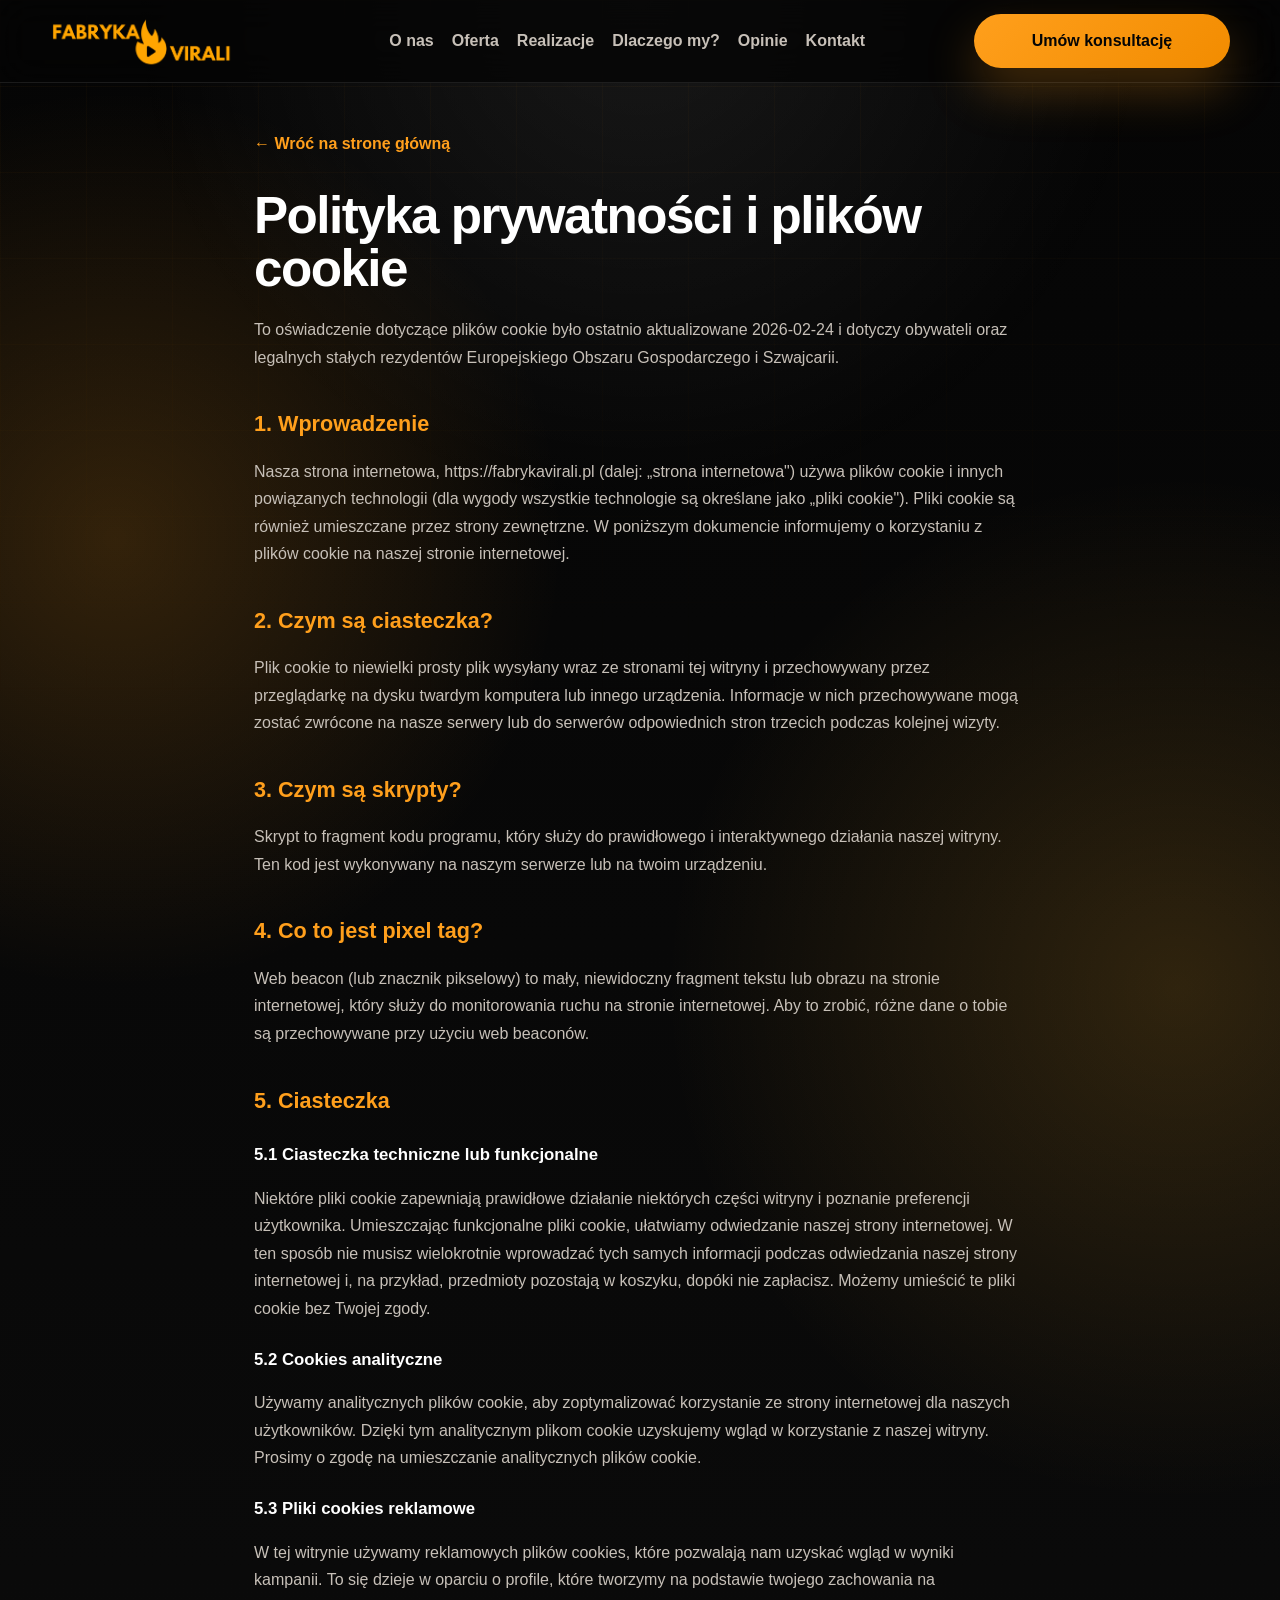
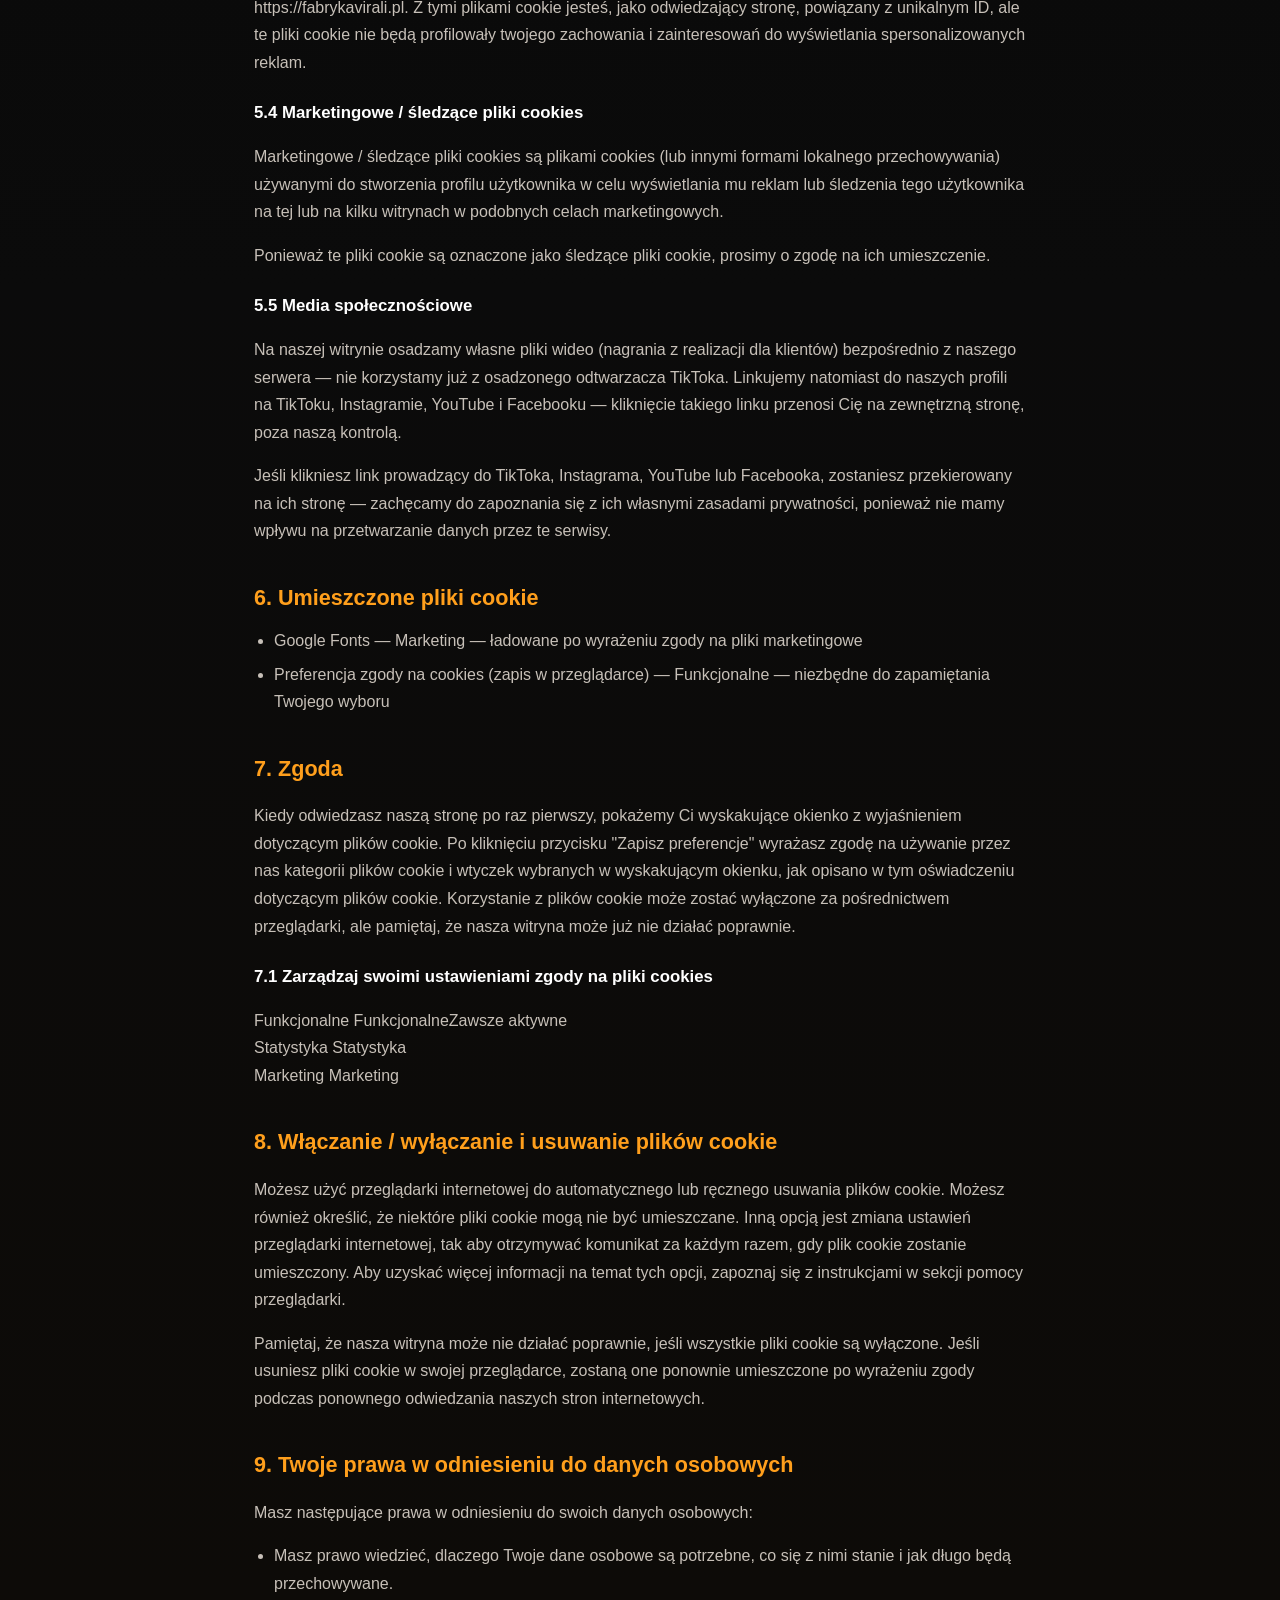
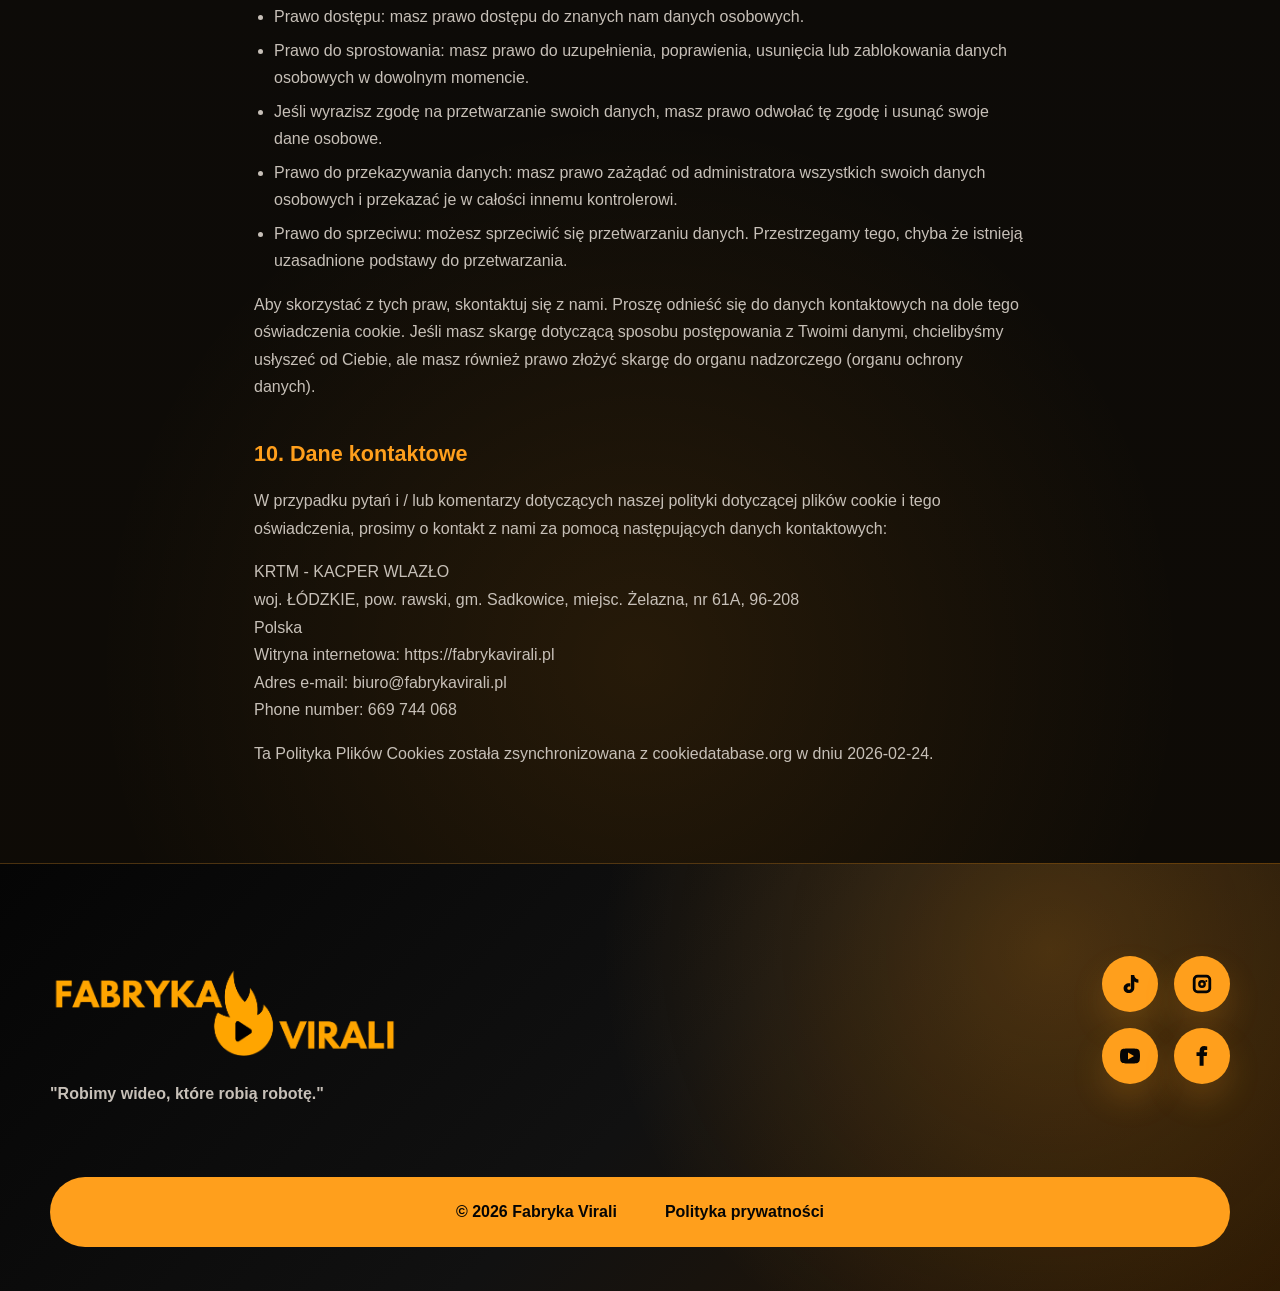
==== politykaprywatnosci/index.html @ 0186cef6 "Poprawki" ====
<!DOCTYPE html>

<html lang="pl">
<head>
<meta charset="utf-8"/>
<meta content="width=device-width, initial-scale=1" name="viewport"/>
<title>Polityka prywatności i plików cookie — Fabryka Virali</title>
<meta content="Polityka prywatności i plików cookie strony fabrykavirali.pl." name="description"/>
<meta name="robots" content="index, follow"/>
<link rel="canonical" href="https://fabrykavirali.pl/politykaprywatnosci/"/>
<meta property="og:type" content="website"/>
<meta property="og:title" content="Polityka prywatności i plików cookie — Fabryka Virali"/>
<meta property="og:description" content="Polityka prywatności i plików cookie strony fabrykavirali.pl."/>
<meta property="og:url" content="https://fabrykavirali.pl/politykaprywatnosci/"/>
<link rel="icon" type="image/png" href="../assets/fv-logo.png"/>
<link href="../css/01-variables.css" rel="stylesheet"/>
<link href="../css/02-base.css" rel="stylesheet"/>
<link href="../css/03-layout.css" rel="stylesheet"/>
<link href="../css/04-components.css" rel="stylesheet"/>
<link href="../css/05-sections.css" rel="stylesheet"/>
<link href="../css/06-responsive.css" rel="stylesheet"/>
<style>
  .policy-page {
    max-width: 820px;
    margin: 0 auto;
    padding: 48px 24px 80px;
  }

  .policy-page__back {
    display: inline-flex;
    align-items: center;
    gap: 8px;
    margin-bottom: 32px;
    color: var(--fv-orange);
    font-weight: 700;
    text-decoration: none;
  }

  .policy-page__back:hover {
    color: var(--fv-orange-soft);
  }

  .policy-page h1 {
    max-width: 760px;
    margin: 0 0 20px;
    font-size: clamp(2rem, 5vw, 3.2rem);
    line-height: 1.05;
    letter-spacing: -.03em;
    color: var(--fv-white);
  }

  .policy-page h2 {
    margin: 36px 0 12px;
    color: var(--fv-orange);
    font-size: 1.35rem;
  }

  .policy-page h3 {
    margin: 24px 0 8px;
    color: var(--fv-white);
    font-size: 1.05rem;
  }

  .policy-page p,
  .policy-page li {
    color: var(--fv-muted);
    line-height: 1.72;
  }

  .policy-page ul {
    padding-left: 20px;
  }
</style>
</head>
<body>
<header class="header" data-header="">
<div class="header__inner">
<a aria-label="Fabryka Virali" class="brand brand--logo" href="/"><img loading="lazy" decoding="async" alt="Fabryka Virali" src="../assets/fv-logo.png"/></a>
<nav class="nav" data-nav="">
<a href="/#onas">O nas</a>
<a href="/#wspolpraca">Oferta</a>
<a href="/#projekty">Realizacje</a>
<a href="/#dlaczego">Dlaczego my?</a>
<a href="/#opinie">Opinie</a>
<a href="/#kontakt">Kontakt</a>
</nav>
<a class="header-cta" href="/#kontakt">Umów konsultację</a>
<button aria-label="Otwórz menu" class="burger" data-burger=""><span></span><span></span></button>
</div>
</header>
<main>
<div class="policy-page">
<a class="policy-page__back" href="/">← Wróć na stronę główną</a>
<h1>Polityka prywatności i plików cookie</h1>
<p>To oświadczenie dotyczące plików cookie było ostatnio aktualizowane 2026-02-24 i dotyczy obywateli oraz legalnych stałych rezydentów Europejskiego Obszaru Gospodarczego i Szwajcarii.</p>
<h2>1. Wprowadzenie</h2>
<p>Nasza strona internetowa, https://fabrykavirali.pl (dalej: „strona internetowa") używa plików cookie i innych powiązanych technologii (dla wygody wszystkie technologie są określane jako „pliki cookie"). Pliki cookie są również umieszczane przez strony zewnętrzne. W poniższym dokumencie informujemy o korzystaniu z plików cookie na naszej stronie internetowej.</p>
<h2>2. Czym są ciasteczka?</h2>
<p>Plik cookie to niewielki prosty plik wysyłany wraz ze stronami tej witryny i przechowywany przez przeglądarkę na dysku twardym komputera lub innego urządzenia. Informacje w nich przechowywane mogą zostać zwrócone na nasze serwery lub do serwerów odpowiednich stron trzecich podczas kolejnej wizyty.</p>
<h2>3. Czym są skrypty?</h2>
<p>Skrypt to fragment kodu programu, który służy do prawidłowego i interaktywnego działania naszej witryny. Ten kod jest wykonywany na naszym serwerze lub na twoim urządzeniu.</p>
<h2>4. Co to jest pixel tag?</h2>
<p>Web beacon (lub znacznik pikselowy) to mały, niewidoczny fragment tekstu lub obrazu na stronie internetowej, który służy do monitorowania ruchu na stronie internetowej. Aby to zrobić, różne dane o tobie są przechowywane przy użyciu web beaconów.</p>
<h2>5. Ciasteczka</h2>
<h3>5.1 Ciasteczka techniczne lub funkcjonalne</h3>
<p>Niektóre pliki cookie zapewniają prawidłowe działanie niektórych części witryny i poznanie preferencji użytkownika. Umieszczając funkcjonalne pliki cookie, ułatwiamy odwiedzanie naszej strony internetowej. W ten sposób nie musisz wielokrotnie wprowadzać tych samych informacji podczas odwiedzania naszej strony internetowej i, na przykład, przedmioty pozostają w koszyku, dopóki nie zapłacisz. Możemy umieścić te pliki cookie bez Twojej zgody.</p>
<h3>5.2 Cookies analityczne</h3>
<p>Używamy analitycznych plików cookie, aby zoptymalizować korzystanie ze strony internetowej dla naszych użytkowników. Dzięki tym analitycznym plikom cookie uzyskujemy wgląd w korzystanie z naszej witryny. Prosimy o zgodę na umieszczanie analitycznych plików cookie.</p>
<h3>5.3 Pliki cookies reklamowe</h3>
<p>W tej witrynie używamy reklamowych plików cookies, które pozwalają nam uzyskać wgląd w wyniki kampanii. To się dzieje w oparciu o profile, które tworzymy na podstawie twojego zachowania na https://fabrykavirali.pl. Z tymi plikami cookie jesteś, jako odwiedzający stronę, powiązany z unikalnym ID, ale te pliki cookie nie będą profilowały twojego zachowania i zainteresowań do wyświetlania spersonalizowanych reklam.</p>
<h3>5.4 Marketingowe / śledzące pliki cookies</h3>
<p>Marketingowe / śledzące pliki cookies są plikami cookies (lub innymi formami lokalnego przechowywania) używanymi do stworzenia profilu użytkownika w celu wyświetlania mu reklam lub śledzenia tego użytkownika na tej lub na kilku witrynach w podobnych celach marketingowych.</p>
<p>Ponieważ te pliki cookie są oznaczone jako śledzące pliki cookie, prosimy o zgodę na ich umieszczenie.</p>
<h3>5.5 Media społecznościowe</h3>
<p>Na naszej witrynie osadzamy własne pliki wideo (nagrania z realizacji dla klientów) bezpośrednio z naszego serwera — nie korzystamy już z osadzonego odtwarzacza TikToka. Linkujemy natomiast do naszych profili na TikToku, Instagramie, YouTube i Facebooku — kliknięcie takiego linku przenosi Cię na zewnętrzną stronę, poza naszą kontrolą.</p>
<p>Jeśli klikniesz link prowadzący do TikToka, Instagrama, YouTube lub Facebooka, zostaniesz przekierowany na ich stronę — zachęcamy do zapoznania się z ich własnymi zasadami prywatności, ponieważ nie mamy wpływu na przetwarzanie danych przez te serwisy.</p>
<h2>6. Umieszczone pliki cookie</h2>
<ul>
<li>Google Fonts — Marketing — ładowane po wyrażeniu zgody na pliki marketingowe</li>
<li>Preferencja zgody na cookies (zapis w przeglądarce) — Funkcjonalne — niezbędne do zapamiętania Twojego wyboru</li>
</ul>
<h2>7. Zgoda</h2>
<p>Kiedy odwiedzasz naszą stronę po raz pierwszy, pokażemy Ci wyskakujące okienko z wyjaśnieniem dotyczącym plików cookie. Po kliknięciu przycisku "Zapisz preferencje" wyrażasz zgodę na używanie przez nas kategorii plików cookie i wtyczek wybranych w wyskakującym okienku, jak opisano w tym oświadczeniu dotyczącym plików cookie. Korzystanie z plików cookie może zostać wyłączone za pośrednictwem przeglądarki, ale pamiętaj, że nasza witryna może już nie działać poprawnie.</p>
<h3>7.1 Zarządzaj swoimi ustawieniami zgody na pliki cookies</h3>
<p>Funkcjonalne FunkcjonalneZawsze aktywne<br/>Statystyka Statystyka<br/>Marketing Marketing</p>
<h2>8. Włączanie / wyłączanie i usuwanie plików cookie</h2>
<p>Możesz użyć przeglądarki internetowej do automatycznego lub ręcznego usuwania plików cookie. Możesz również określić, że niektóre pliki cookie mogą nie być umieszczane. Inną opcją jest zmiana ustawień przeglądarki internetowej, tak aby otrzymywać komunikat za każdym razem, gdy plik cookie zostanie umieszczony. Aby uzyskać więcej informacji na temat tych opcji, zapoznaj się z instrukcjami w sekcji pomocy przeglądarki.</p>
<p>Pamiętaj, że nasza witryna może nie działać poprawnie, jeśli wszystkie pliki cookie są wyłączone. Jeśli usuniesz pliki cookie w swojej przeglądarce, zostaną one ponownie umieszczone po wyrażeniu zgody podczas ponownego odwiedzania naszych stron internetowych.</p>
<h2>9. Twoje prawa w odniesieniu do danych osobowych</h2>
<p>Masz następujące prawa w odniesieniu do swoich danych osobowych:</p>
<ul>
<li>Masz prawo wiedzieć, dlaczego Twoje dane osobowe są potrzebne, co się z nimi stanie i jak długo będą przechowywane.</li>
<li>Prawo dostępu: masz prawo dostępu do znanych nam danych osobowych.</li>
<li>Prawo do sprostowania: masz prawo do uzupełnienia, poprawienia, usunięcia lub zablokowania danych osobowych w dowolnym momencie.</li>
<li>Jeśli wyrazisz zgodę na przetwarzanie swoich danych, masz prawo odwołać tę zgodę i usunąć swoje dane osobowe.</li>
<li>Prawo do przekazywania danych: masz prawo zażądać od administratora wszystkich swoich danych osobowych i przekazać je w całości innemu kontrolerowi.</li>
<li>Prawo do sprzeciwu: możesz sprzeciwić się przetwarzaniu danych. Przestrzegamy tego, chyba że istnieją uzasadnione podstawy do przetwarzania.</li>
</ul>
<p>Aby skorzystać z tych praw, skontaktuj się z nami. Proszę odnieść się do danych kontaktowych na dole tego oświadczenia cookie. Jeśli masz skargę dotyczącą sposobu postępowania z Twoimi danymi, chcielibyśmy usłyszeć od Ciebie, ale masz również prawo złożyć skargę do organu nadzorczego (organu ochrony danych).</p>
<h2>10. Dane kontaktowe</h2>
<p>W przypadku pytań i / lub komentarzy dotyczących naszej polityki dotyczącej plików cookie i tego oświadczenia, prosimy o kontakt z nami za pomocą następujących danych kontaktowych:</p>
<p>KRTM - KACPER WLAZŁO<br/>woj. ŁÓDZKIE, pow. rawski, gm. Sadkowice, miejsc. Żelazna, nr 61A, 96-208<br/>Polska<br/>Witryna internetowa: https://fabrykavirali.pl<br/>Adres e-mail: biuro@fabrykavirali.pl<br/>Phone number: 669 744 068</p>
<p>Ta Polityka Plików Cookies została zsynchronizowana z cookiedatabase.org w dniu 2026-02-24.</p>
</div>
</main>
<footer class="footer">
<div class="container footer__top">
<div>
<a aria-label="Fabryka Virali" class="footer-logo" href="/"><img loading="lazy" decoding="async" alt="Fabryka Virali" src="../assets/fv-logo.png"/></a>
<p>"Robimy wideo, które robią robotę."</p>
</div>
<div class="footer__socials">
<a aria-label="TikTok Fabryki Virali" class="social-link" href="https://www.tiktok.com/@fabrykavirali" rel="noopener" target="_blank"><svg aria-hidden="true" viewBox="0 0 24 24"><path d="M16.2 3c.3 2.5 1.8 4.2 4.2 4.4v3.4a7.5 7.5 0 0 1-4.1-1.3v6.3c0 3.2-2.3 5.3-5.5 5.3-3 0-5.2-2.1-5.2-4.9 0-3 2.3-5 5.6-5 .4 0 .8 0 1.1.1v3.5c-.3-.1-.7-.2-1.1-.2-1.1 0-1.9.6-1.9 1.6 0 1 .8 1.6 1.8 1.6 1.1 0 1.8-.6 1.8-2V3h3.3z"></path></svg></a>
<a aria-label="Instagram Fabryki Virali" class="social-link" href="https://www.instagram.com/fabrykavirali/" rel="noopener" target="_blank"><svg aria-hidden="true" viewBox="0 0 24 24"><path d="M7.6 2.8h8.8a4.8 4.8 0 0 1 4.8 4.8v8.8a4.8 4.8 0 0 1-4.8 4.8H7.6a4.8 4.8 0 0 1-4.8-4.8V7.6a4.8 4.8 0 0 1 4.8-4.8zm0 2.8a2 2 0 0 0-2 2v8.8a2 2 0 0 0 2 2h8.8a2 2 0 0 0 2-2V7.6a2 2 0 0 0-2-2H7.6zm4.4 2.5a3.9 3.9 0 1 1 0 7.8 3.9 3.9 0 0 1 0-7.8zm0 2.4a1.5 1.5 0 1 0 0 3 1.5 1.5 0 0 0 0-3zm4.3-2.6a1 1 0 1 1 0 2 1 1 0 0 1 0-2z"></path></svg></a>
<a aria-label="YouTube Fabryki Virali" class="social-link" href="https://www.youtube.com/@FabrykaVirali" rel="noopener" target="_blank"><svg aria-hidden="true" viewBox="0 0 24 24"><path d="M21.6 7.2a3 3 0 0 0-2.1-2.1C17.6 4.6 12 4.6 12 4.6s-5.6 0-7.5.5a3 3 0 0 0-2.1 2.1A31.7 31.7 0 0 0 2 12a31.7 31.7 0 0 0 .4 4.8 3 3 0 0 0 2.1 2.1c1.9.5 7.5.5 7.5.5s5.6 0 7.5-.5a3 3 0 0 0 2.1-2.1A31.7 31.7 0 0 0 22 12a31.7 31.7 0 0 0-.4-4.8zM10 15.5v-7l6 3.5-6 3.5z"></path></svg></a>
<a aria-label="Facebook Fabryki Virali" class="social-link" href="https://www.facebook.com/profile.php?id=61569822185009" rel="noopener" target="_blank"><svg aria-hidden="true" viewBox="0 0 24 24"><path d="M14.1 8.2V6.8c0-.7.5-.9 1-.9h2.1V2.4L14.3 2c-3 0-4.7 1.8-4.7 5v1.2H6.5V12h3.1v9.8h4V12h3.1l.5-3.8h-3.1z"></path></svg></a>
</div>
</div>
<div class="container footer__bottom">
<span>© 2026 Fabryka Virali</span>
<a class="footer-policy-link" href="/politykaprywatnosci/">Polityka prywatności</a>
</div>
</footer>
</body>
</html>
---- css/01-variables.css ----
:root {
  --fv-black: #050505;
  --fv-black-2: #0b0b0b;
  --fv-graphite: #111111;
  --fv-card: #171717;
  --fv-card-2: #1d1d1d;
  --fv-orange: #ff9f1c;
  --fv-orange-2: #ffb32c;
  --fv-orange-3: #f28c00;
  --fv-orange-soft: #ffd08a;
  --fv-white: #ffffff;
  --fv-text: #f6f3ed;
  --fv-muted: #c7c0b8;
  --fv-muted-2: #8e887f;
  --fv-line: rgba(255, 159, 28, 0.26);
  --fv-line-soft: rgba(255, 255, 255, 0.09);
  --fv-shadow: 0 26px 80px rgba(0, 0, 0, 0.42);
  --fv-shadow-orange: 0 22px 50px rgba(255, 159, 28, 0.26);
  --fv-radius-xl: 46px;
  --fv-radius-lg: 32px;
  --fv-radius-md: 22px;
  --fv-container: 1180px;
  --fv-header: 82px;
}
---- css/02-base.css ----
* {
  box-sizing: border-box;
}

html {
  scroll-behavior: smooth;
}

body {
  margin: 0;
  min-width: 320px;
  background:
    radial-gradient(circle at 9% 12%, rgba(255, 159, 28, 0.18), transparent 28rem),
    radial-gradient(circle at 92% 22%, rgba(255, 179, 44, 0.16), transparent 32rem),
    radial-gradient(circle at 50% 86%, rgba(255, 159, 28, 0.10), transparent 34rem),
    linear-gradient(180deg, var(--fv-black) 0%, var(--fv-black-2) 42%, #0f0b05 100%);
  color: var(--fv-text);
  font-family: "Poppins", Arial, sans-serif;
  font-size: 16px;
  line-height: 1.6;
  overflow-x: hidden;
}

body::before {
  content: "";
  position: fixed;
  inset: 0;
  z-index: -2;
  pointer-events: none;
  background-image:
    linear-gradient(rgba(255, 159, 28, 0.045) 1px, transparent 1px),
    linear-gradient(90deg, rgba(255, 159, 28, 0.035) 1px, transparent 1px);
  background-size: 86px 86px;
  mask-image: linear-gradient(to bottom, rgba(0,0,0,.9), transparent 82%);
}

body::after {
  content: "";
  position: fixed;
  inset: 0;
  z-index: -1;
  pointer-events: none;
  background: radial-gradient(circle at 50% 0%, rgba(255,255,255,.08), transparent 32rem);
}

img {
  max-width: 100%;
  display: block;
}

a {
  color: inherit;
  text-decoration: none;
}

button,
input,
textarea {
  font: inherit;
}

button {
  cursor: pointer;
}

::selection {
  background: var(--fv-orange);
  color: var(--fv-black);
}

.container {
  width: min(calc(100% - 48px), var(--fv-container));
  margin-inline: auto;
}

.section {
  padding: clamp(74px, 8vw, 124px) 0;
  position: relative;
}

.section--small {
  padding: clamp(50px, 5vw, 78px) 0;
}

.section-title,
.project-title h2,
.cooperation__intro h2,
.contact h2,
.contact-cta h2,
.story h2 {
  margin: 0;
  color: var(--fv-white);
  font-size: clamp(40px, 6vw, 74px);
  line-height: 1.05;
  letter-spacing: -0.06em;
}

.section-title strong,
.project-title strong,
.cooperation__intro strong,
.hero strong,
.footer strong {
  color: var(--fv-orange);
}

p {
  color: var(--fv-muted);
}

ul {
  margin: 0;
  padding-left: 1.2em;
}

li {
  color: var(--fv-muted);
  margin: 6px 0;
}

.reveal {
  opacity: 1;
  transform: none;
}

.reveal:not(.is-visible) {
  opacity: 1;
}
---- css/03-layout.css ----
.header {
  position: sticky;
  top: 0;
  z-index: 50;
  background: rgba(5, 5, 5, 0.78);
  border-bottom: 1px solid var(--fv-line-soft);
  backdrop-filter: blur(18px);
}

.header__inner {
  width: min(calc(100% - 48px), var(--fv-container));
  height: var(--fv-header);
  margin-inline: auto;
  display: flex;
  align-items: center;
  gap: 24px;
}

.brand {
  color: var(--fv-white);
  font-size: 24px;
  font-weight: 900;
  letter-spacing: -0.05em;
  white-space: nowrap;
}

.brand::after {
  content: "";
  display: inline-block;
  width: 9px;
  height: 9px;
  margin-left: 7px;
  border-radius: 50%;
  background: var(--fv-orange);
  box-shadow: 0 0 24px var(--fv-orange);
}

.nav {
  display: flex;
  align-items: center;
  justify-content: center;
  gap: 18px;
  flex: 1;
}

.nav a,
.footer__nav a {
  color: var(--fv-muted);
  font-weight: 700;
  transition: color .2s ease, transform .2s ease;
}

.nav a:hover,
.footer__nav a:hover {
  color: var(--fv-orange);
  transform: translateY(-1px);
}

.header-cta {
  min-width: 256px;
  height: 54px;
  display: inline-flex;
  align-items: center;
  justify-content: center;
  padding: 0 24px;
  border-radius: 999px;
  background: linear-gradient(135deg, var(--fv-orange), var(--fv-orange-3));
  color: var(--fv-black);
  font-weight: 900;
  box-shadow: var(--fv-shadow-orange);
}

.burger {
  display: none;
  width: 46px;
  height: 46px;
  border: 1px solid var(--fv-line);
  border-radius: 50%;
  background: var(--fv-card);
}

.burger span {
  display: block;
  width: 18px;
  height: 2px;
  margin: 5px auto;
  background: var(--fv-orange);
}

.footer {
  position: relative;
  padding: 92px 0 44px;
  background:
    radial-gradient(circle at 82% 20%, rgba(255, 159, 28, 0.22), transparent 28rem),
    linear-gradient(135deg, #050505 0%, #111 52%, #2a1803 100%);
  border-top: 1px solid var(--fv-line);
  overflow: hidden;
}

.footer::before {
  content: "";
  position: absolute;
  left: -8%;
  top: 0;
  width: 58%;
  height: 120px;
  background: var(--fv-black);
  border-radius: 0 0 80px 0;
}

.footer__top {
  position: relative;
  display: grid;
  grid-template-columns: 1fr 1.05fr .72fr .48fr;
  gap: 48px;
  align-items: start;
}

.footer h2 {
  margin: 0 0 8px;
  color: var(--fv-white);
  font-size: clamp(34px, 4vw, 48px);
  line-height: 1.05;
  letter-spacing: -0.05em;
}

.footer p {
  margin: 0;
  color: var(--fv-muted);
  font-weight: 600;
}

.footer__business h3 {
  margin: 0 0 20px;
  color: var(--fv-white);
  font-size: 24px;
}

.footer__business a {
  display: inline-flex;
  margin: 0 8px 12px 0;
  padding: 13px 22px;
  border-radius: 999px;
  background: var(--fv-orange);
  color: var(--fv-black);
  font-weight: 900;
}

.footer__nav {
  display: grid;
  gap: 15px;
  font-size: 20px;
}

.footer__socials {
  display: grid;
  grid-template-columns: repeat(2, 56px);
  gap: 16px;
}

.footer__socials span {
  width: 56px;
  height: 56px;
  display: grid;
  place-items: center;
  border-radius: 50%;
  background: var(--fv-orange);
  color: var(--fv-black);
  font-size: 25px;
  font-weight: 900;
  box-shadow: 0 16px 32px rgba(255,159,28,.18);
}

.footer__bottom {
  position: relative;
  margin-top: 70px;
  display: flex;
  justify-content: center;
  gap: 48px;
  padding: 22px 34px;
  border-radius: 999px;
  background: var(--fv-orange);
  color: var(--fv-black);
  font-weight: 900;
}

.brand--logo {
  display: inline-flex;
  align-items: center;
  width: clamp(170px, 18vw, 260px);
  height: 58px;
  overflow: hidden;
}

.brand--logo::after {
  display: none;
}

.brand--logo img {
  width: 100%;
  height: 100%;
  object-fit: contain;
  object-position: left center;
}

.footer-logo {
  display: inline-flex;
  width: min(360px, 100%);
  margin-bottom: 14px;
}

.footer-logo img {
  width: 100%;
  height: auto;
  object-fit: contain;
}

.footer__socials {
  display: flex;
  flex-wrap: wrap;
  gap: 14px;
}

.footer__socials .social-link {
  width: 56px;
  height: 56px;
}

/* Poprawka: usunięcie czarnej figury z dolnej sekcji/footera */
.footer::before {
  display: none;
}


/* Final polish: mobile menu animation and clearer footer social grid */
.nav {
  transition: opacity .25s ease, transform .25s ease;
}

@media (max-width: 860px) {
  .nav {
    opacity: 0;
    transform: translateY(-10px);
    backdrop-filter: blur(18px);
  }

  .nav.is-open {
    opacity: 1;
    transform: translateY(0);
  }
}

@media (min-width: 861px) {
  .footer__top {
    grid-template-columns: 1fr auto;
    align-items: start;
  }

  .footer__socials {
    justify-self: end;
    display: grid;
    grid-template-columns: repeat(2, 56px);
    gap: 16px;
  }
}
---- css/04-components.css ----
.btn {
  min-height: 56px;
  display: inline-flex;
  align-items: center;
  justify-content: center;
  padding: 0 32px;
  border: 0;
  border-radius: 999px;
  background: var(--fv-orange);
  color: var(--fv-black);
  font-weight: 900;
  line-height: 1;
  box-shadow: var(--fv-shadow-orange);
  transition: transform .2s ease, box-shadow .2s ease, filter .2s ease;
}

.btn:hover {
  transform: translateY(-2px);
  filter: brightness(1.06);
}

.btn--red,
.btn--yellow,
.btn--pink,
.btn--purple,
.btn--blue {
  background: linear-gradient(135deg, var(--fv-orange-2), var(--fv-orange-3));
  color: var(--fv-black);
}

.btn--wide {
  width: 100%;
}

.bubble {
  position: absolute;
  z-index: 4;
  width: 58px;
  height: 58px;
  display: grid;
  place-items: center;
  border-radius: 50%;
  background: var(--fv-orange);
  color: var(--fv-black);
  font-weight: 900;
  font-size: 22px;
  box-shadow: 0 18px 38px rgba(0,0,0,.32), 0 0 0 1px rgba(255,255,255,.09) inset;
}

.bubble svg {
  width: 25px;
  height: 25px;
  display: block;
  fill: currentColor;
}

.bubble--in svg,
.bubble--pin svg {
  width: 28px;
  height: 28px;
}

.bubble--shop svg {
  width: 30px;
  height: 30px;
}

.bubble--fb { left: 9%; top: 18%; }
.bubble--ig { left: 25%; top: 6%; }
.bubble--tt { right: 31%; top: 11%; }
.bubble--in { right: 11%; top: 40%; }
.bubble--pin { right: 2%; top: 48%; }
.bubble--shop { right: 8%; top: 18%; }
.bubble--web { left: 23%; bottom: 9%; }

.hero-card,
.panel,
.project-card,
.why-card,
.quote-card,
.contact-card,
.form {
  background: linear-gradient(145deg, rgba(29,29,29,.94), rgba(12,12,12,.96));
  border: 1px solid var(--fv-line);
  box-shadow: var(--fv-shadow);
}

.tab {
  width: 100%;
  min-height: 92px;
  padding: 22px 28px;
  border: 1px solid var(--fv-line);
  border-radius: 28px;
  background: rgba(23,23,23,.85);
  color: var(--fv-muted);
  font-weight: 900;
  font-size: 18px;
  text-align: left;
  transition: transform .2s ease, background .2s ease, color .2s ease, opacity .2s ease;
}

.tab:hover,
.tab.is-active {
  transform: translateX(8px);
  background: linear-gradient(135deg, var(--fv-orange-2), var(--fv-orange-3));
  color: var(--fv-black);
}

.panel {
  display: none;
  min-height: 100%;
  padding: clamp(34px, 5vw, 58px);
  border-radius: var(--fv-radius-xl);
}

.panel.is-active {
  display: block;
}

.panel h3 {
  margin: 0 0 20px;
  color: var(--fv-white);
  font-size: clamp(28px, 3vw, 42px);
  line-height: 1.12;
  letter-spacing: -0.04em;
}

.panel p {
  max-width: 620px;
  font-size: 17px;
}

.panel strong {
  color: var(--fv-white);
}

.panel .btn {
  margin-top: 22px;
}

.form {
  padding: clamp(26px, 4vw, 42px);
  border-radius: var(--fv-radius-xl);
}

.form label {
  display: block;
  margin: 0 0 8px;
  color: var(--fv-orange-soft);
  font-size: 14px;
  font-weight: 800;
}

.form input,
.form textarea {
  width: 100%;
  margin: 0 0 20px;
  padding: 18px 22px;
  border: 1px solid var(--fv-line);
  outline: 0;
  border-radius: 999px;
  background: var(--fv-black);
  color: var(--fv-white);
  box-shadow: inset 0 0 0 1px rgba(255,255,255,.02);
}

.form textarea {
  min-height: 190px;
  border-radius: 24px;
  resize: vertical;
}

.form input:focus,
.form textarea:focus {
  border-color: var(--fv-orange);
  box-shadow: 0 0 0 4px rgba(255, 159, 28, 0.14);
}

.count {
  margin: -12px 6px 18px 0;
  color: var(--fv-muted-2);
  font-size: 13px;
  text-align: right;
}

.form-status {
  min-height: 20px;
  margin: -6px 0 6px;
  font-size: 14px;
  font-weight: 600;
}

.form-status.is-success {
  color: #1a8a4a;
}

.form-status.is-error {
  color: #d1352b;
}

.check {
  display: flex !important;
  align-items: flex-start;
  gap: 12px;
  margin-bottom: 26px !important;
  color: var(--fv-muted) !important;
  font-weight: 600 !important;
  line-height: 1.45;
}

.check input {
  width: 20px;
  height: 20px;
  flex: 0 0 20px;
  margin: 2px 0 0;
  accent-color: var(--fv-orange);
}

.social-links {
  display: flex;
  flex-wrap: wrap;
  gap: 14px;
  align-items: center;
}

.social-link {
  width: 46px;
  height: 46px;
  display: inline-grid;
  place-items: center;
  border-radius: 50%;
  background: var(--fv-orange);
  color: var(--fv-black);
  box-shadow: 0 16px 32px rgba(255, 159, 28, 0.18);
  transition: transform .2s ease, filter .2s ease, box-shadow .2s ease;
}

.social-link:hover {
  transform: translateY(-3px) scale(1.04);
  filter: brightness(1.05);
  box-shadow: 0 20px 42px rgba(255, 159, 28, 0.28);
}

.social-link svg {
  width: 24px;
  height: 24px;
  fill: currentColor;
}

.quote-avatar {
  width: 58px;
  height: 58px;
  flex: 0 0 58px;
  display: grid;
  place-items: center;
  border-radius: 50%;
  border: 3px solid var(--fv-orange);
  background: var(--fv-black);
  color: var(--fv-orange);
  font-weight: 900;
}

.bubble--in,
.bubble--pin,
.bubble--web {
  display: none;
}

.bubble--ig svg,
.bubble--tt svg {
  width: 25px;
  height: 25px;
}


/* Cookie banner and privacy modal */
.cookie-banner {
  position: fixed;
  left: 24px;
  right: 24px;
  bottom: 24px;
  z-index: 1200;
  display: none;
  grid-template-columns: 1fr auto;
  gap: 22px;
  align-items: center;
  max-width: 1180px;
  margin: 0 auto;
  padding: 20px 22px;
  border: 1px solid rgba(255, 159, 28, .42);
  border-radius: 28px;
  background: rgba(10, 10, 10, .94);
  box-shadow: 0 24px 80px rgba(0, 0, 0, .55), 0 0 36px rgba(255, 159, 28, .14);
  backdrop-filter: blur(18px);
}

.cookie-banner.is-visible {
  display: grid;
}

.cookie-banner strong {
  display: block;
  margin-bottom: 6px;
  color: var(--white);
  font-size: 1.08rem;
}

.cookie-banner p {
  margin: 0;
  color: var(--muted);
  line-height: 1.55;
  font-size: .94rem;
}

.cookie-banner__actions {
  display: flex;
  gap: 10px;
  flex-wrap: wrap;
  justify-content: flex-end;
}

.cookie-btn,
.footer-policy-link,
.inline-policy-link {
  font: inherit;
  cursor: pointer;
}

.cookie-btn {
  border: 1px solid rgba(255, 159, 28, .42);
  border-radius: 999px;
  padding: 12px 18px;
  font-weight: 800;
  transition: transform .2s ease, background .2s ease, border-color .2s ease;
}

.cookie-btn:hover,
.footer-policy-link:hover,
.inline-policy-link:hover {
  transform: translateY(-1px);
}

.cookie-btn--primary {
  border-color: var(--orange);
  background: var(--orange);
  color: var(--black);
}

.cookie-btn--ghost {
  background: rgba(255, 255, 255, .04);
  color: var(--white);
}

.footer-policy-link,
.inline-policy-link {
  border: 0;
  background: transparent;
  color: inherit;
  font-weight: 800;
  padding: 0;
  text-decoration: none;
}

.footer-policy-link:hover,
.inline-policy-link:hover {
  color: var(--orange);
}

.inline-policy-link {
  display: inline;
  color: var(--orange);
}

@media (max-width: 780px) {
  .cookie-banner {
    grid-template-columns: 1fr;
    left: 12px;
    right: 12px;
    bottom: 12px;
    padding: 18px;
  }

  .cookie-banner__actions {
    justify-content: stretch;
  }

  .cookie-btn {
    flex: 1 1 auto;
  }
}
---- css/05-sections.css ----
.hero {
  min-height: calc(100vh - var(--fv-header));
  padding-top: clamp(72px, 8vw, 110px);
  padding-bottom: 42px;
  overflow: hidden;
}

.hero::before {
  content: "";
  position: absolute;
  inset: 0;
  z-index: -1;
  background:
    radial-gradient(circle at 73% 38%, rgba(255, 159, 28, 0.24), transparent 28rem),
    radial-gradient(circle at 16% 72%, rgba(255, 179, 44, 0.13), transparent 28rem);
}

.hero__grid {
  display: grid;
  grid-template-columns: minmax(0, .92fr) minmax(560px, 1.08fr);
  gap: 36px;
  align-items: center;
}

.hero h1 {
  max-width: 680px;
  margin: 0 0 26px;
  color: var(--fv-white);
  font-size: clamp(48px, 6.4vw, 88px);
  line-height: 1.03;
  letter-spacing: -0.075em;
}

.hero__copy p {
  max-width: 600px;
  margin: 0 0 34px;
  font-size: 18px;
}

.hero__visual {
  position: relative;
  min-height: 660px;
}

.hero-shape {
  position: absolute;
  z-index: 1;
  border-radius: 46% 54% 42% 58%;
}

.hero-shape--yellow {
  right: 42px;
  top: 88px;
  width: 500px;
  height: 430px;
  background: linear-gradient(135deg, var(--fv-orange-2), var(--fv-orange-3));
  box-shadow: 0 28px 84px rgba(255,159,28,.26);
}

.hero-shape--pink {
  display: none;
}

.hero-person {
  position: absolute;
  z-index: 7;
  right: 8px;
  bottom: -6px;
  width: min(610px, 108%);
  max-height: 720px;
  object-fit: contain;
  filter: drop-shadow(0 26px 36px rgba(0,0,0,.62)) drop-shadow(0 0 18px rgba(255,159,28,.38));
}

.hero-card {
  display: none;
}

.hero-card h2 {
  margin: 0 0 8px;
  color: var(--fv-white);
  font-size: 22px;
}

.hero-card p {
  margin: 0;
  color: var(--fv-orange-soft);
}

.stats {
  margin-top: 18px;
  display: grid;
  grid-template-columns: repeat(4, 1fr);
  gap: 18px;
  padding: 24px;
  border: 1px solid var(--fv-line);
  border-radius: 32px;
  background: rgba(23,23,23,.78);
  box-shadow: var(--fv-shadow);
  backdrop-filter: blur(18px);
}

.stats div {
  min-height: 110px;
  display: grid;
  place-items: center;
  padding: 18px;
  border-radius: 22px;
  background: rgba(255,255,255,.045);
  text-align: center;
}

.stats strong {
  color: var(--fv-orange);
  font-size: clamp(30px, 3.5vw, 45px);
  line-height: 1;
}

.stats span {
  color: var(--fv-text);
  font-weight: 600;
}

.mini-title {
  margin: 0 0 30px;
  color: var(--fv-orange);
  font-size: clamp(26px, 3.4vw, 42px);
  text-align: center;
}

.brand-row {
  display: flex;
  flex-wrap: wrap;
  justify-content: center;
  gap: 18px;
}

.brand-row span {
  min-height: 82px;
  display: inline-flex;
  align-items: center;
  padding: 14px 28px;
  border: 1px solid var(--fv-line);
  border-radius: 26px;
  background: linear-gradient(145deg, rgba(29,29,29,.95), rgba(10,10,10,.92));
  color: var(--fv-white);
  font-size: clamp(24px, 3vw, 42px);
  font-weight: 900;
  letter-spacing: -0.05em;
  box-shadow: var(--fv-shadow);
}

.brand-row span:nth-child(even) {
  color: var(--fv-orange);
}

.about__grid,
.story__grid,
.contact__grid {
  display: grid;
  grid-template-columns: minmax(0, .92fr) minmax(0, 1.08fr);
  gap: clamp(42px, 7vw, 86px);
  align-items: center;
}

.about__visual {
  position: relative;
  min-height: 620px;
}

.about-shape {
  position: absolute;
  inset: 90px 40px 40px 30px;
  border-radius: var(--fv-radius-xl);
  background: linear-gradient(135deg, var(--fv-orange), #2a1700);
  transform: rotate(-4deg);
}

.about-img {
  position: absolute;
  z-index: 2;
  width: 280px;
  height: 410px;
  object-fit: cover;
  border: 8px solid var(--fv-black);
  border-radius: 34px;
  box-shadow: var(--fv-shadow);
}

.about-img--one { left: 32px; top: 40px; transform: rotate(-5deg); }
.about-img--two { right: 26px; bottom: 24px; transform: rotate(5deg); }

.cert {
  position: absolute;
  z-index: 4;
  display: grid;
  place-items: center;
  width: 104px;
  height: 104px;
  border-radius: 50%;
  background: var(--fv-black);
  border: 1px solid var(--fv-line);
  color: var(--fv-orange);
  font-weight: 900;
  text-align: center;
  box-shadow: var(--fv-shadow);
}

.cert--one { left: 8px; bottom: 72px; }
.cert--two { right: 0; top: 62px; }
.cert--three { left: 44%; top: 47%; }

.about__copy h3 {
  margin: 0 0 18px;
  color: var(--fv-white);
  font-size: clamp(34px, 4.2vw, 56px);
  line-height: 1.08;
  letter-spacing: -0.05em;
}

.about__copy blockquote {
  margin: 32px 0 0;
  padding: 28px;
  border-left: 5px solid var(--fv-orange);
  border-radius: 24px;
  background: rgba(255,159,28,.08);
  color: var(--fv-white);
  font-size: 22px;
  font-weight: 800;
}

.about__copy blockquote span {
  color: var(--fv-orange);
  font-size: 16px;
}

.story__copy h2,
.contact h2,
.contact-cta h2 {
  margin-bottom: 24px;
}

.story__collage {
  position: relative;
  min-height: 600px;
}

.story__collage img {
  position: absolute;
  object-fit: cover;
  border: 7px solid var(--fv-card);
  border-radius: 34px;
  box-shadow: var(--fv-shadow);
}

.story__collage img:nth-child(1) { left: 0; top: 40px; width: 280px; height: 420px; }
.story__collage img:nth-child(2) { right: 0; top: 0; width: 310px; height: 460px; }
.story__collage img:nth-child(3) { left: 160px; bottom: 0; width: 320px; height: 300px; }

.cooperation__intro {
  display: grid;
  grid-template-columns: .92fr 1fr;
  gap: 52px;
  align-items: end;
  margin-bottom: 52px;
}

.cooperation__intro p,
.project-title p {
  max-width: 680px;
  font-size: 18px;
}

.tabs-wrap {
  display: grid;
  grid-template-columns: 360px minmax(0, 1fr);
  gap: 28px;
  align-items: stretch;
}

.tabs {
  display: grid;
  gap: 18px;
  align-content: start;
}

.project-title {
  margin-bottom: 42px;
  text-align: center;
}

.project-title p {
  margin-inline: auto;
}

.project-list {
  display: grid;
  gap: 34px;
}

.project-card {
  display: grid;
  grid-template-columns: .82fr 1fr;
  overflow: hidden;
  border-radius: var(--fv-radius-xl);
}

.project-card--reverse {
  grid-template-columns: 1fr .82fr;
}

.project-card img {
  width: 100%;
  height: 440px;
  object-fit: cover;
}

.project-card > div {
  padding: clamp(34px, 5vw, 58px);
  align-self: center;
}

.project-card h3,
.why-card h3 {
  margin: 0 0 12px;
  color: var(--fv-white);
  font-size: clamp(26px, 3vw, 40px);
  line-height: 1.1;
  letter-spacing: -0.04em;
}

.project-card > div > p {
  color: var(--fv-orange);
  font-weight: 900;
}

.why-grid {
  display: grid;
  grid-template-columns: repeat(4, 1fr);
  gap: 22px;
  margin-top: 42px;
}

.why-card {
  min-height: 300px;
  padding: 30px;
  border-radius: var(--fv-radius-lg);
}

.why-card span {
  width: 62px;
  height: 62px;
  display: grid;
  place-items: center;
  margin-bottom: 24px;
  border-radius: 18px;
  background: var(--fv-orange);
  color: var(--fv-black);
  font-size: 28px;
}

.why-card--tilt { transform: rotate(1.5deg); }
.why-card--tilt-left { transform: rotate(-1.5deg); }

.testimonial-slider {
  display: grid;
  grid-template-columns: repeat(3, 1fr);
  gap: 26px;
  margin-top: 42px;
}

.quote-card {
  min-height: 430px;
  display: flex;
  flex-direction: column;
  justify-content: space-between;
  padding: 36px;
  border-radius: var(--fv-radius-xl);
}

.quote-card--big {
  transform: translateY(22px);
}

.quote-mark {
  color: var(--fv-orange);
  font-size: 84px;
  line-height: .6;
  font-weight: 900;
}

.quote-card p {
  color: var(--fv-text);
  font-size: 17px;
}

.quote-card footer {
  display: flex;
  align-items: center;
  gap: 14px;
  color: var(--fv-white);
}

.quote-card footer img {
  width: 58px;
  height: 58px;
  flex: 0 0 58px;
  border-radius: 50%;
  object-fit: cover;
  border: 3px solid var(--fv-orange);
}

.quote-card footer strong {
  display: block;
  color: var(--fv-white);
}

.quote-card footer span {
  display: block;
  color: var(--fv-muted);
  font-size: 13px;
}

.slider-buttons {
  display: flex;
  justify-content: center;
  gap: 14px;
  margin-top: 54px;
}

.slider-buttons button {
  width: 52px;
  height: 52px;
  border: 0;
  border-radius: 50%;
  background: var(--fv-orange);
  color: var(--fv-black);
  font-weight: 900;
}

.contact-cta__box {
  display: grid;
  grid-template-columns: 1fr .72fr;
  gap: 38px;
  align-items: end;
  padding: clamp(34px, 5vw, 64px) clamp(28px, 5vw, 70px) 0;
  border: 1px solid var(--fv-line);
  border-radius: var(--fv-radius-xl);
  background:
    radial-gradient(circle at 72% 18%, rgba(255,159,28,.22), transparent 24rem),
    linear-gradient(145deg, rgba(29,29,29,.96), rgba(7,7,7,.96));
  box-shadow: var(--fv-shadow);
  overflow: hidden;
}

.contact-cta p {
  max-width: 620px;
}

.contact-cta strong {
  display: block;
  margin: 22px 0;
  color: var(--fv-orange);
}

.contact-cta img {
  width: min(430px, 100%);
  justify-self: end;
  filter: drop-shadow(0 22px 30px rgba(0,0,0,.45));
}

.contact-card {
  width: min(390px, 100%);
  display: grid;
  gap: 14px;
  padding: 22px;
  border-radius: 26px;
}

.contact-card a {
  display: flex;
  align-items: center;
  gap: 14px;
  color: var(--fv-white);
  font-weight: 900;
}

.contact-card span {
  width: 36px;
  height: 36px;
  display: grid;
  place-items: center;
  flex: 0 0 36px;
  border-radius: 50%;
  background: var(--fv-orange);
  color: var(--fv-black);
}

.contact__copy h3,
.linkedin {
  color: var(--fv-orange);
  font-weight: 900;
}

.linkedin {
  display: inline-block;
  margin-top: 44px;
}

.testimonial-slider {
  overflow: hidden;
  display: block;
  margin-top: 42px;
  padding: 8px 4px 30px;
}

.testimonial-track {
  display: flex;
  gap: 26px;
  transition: transform .45s ease;
  will-change: transform;
}

@media (prefers-reduced-motion: reduce) {
  .testimonial-track {
    transition: none;
  }
}

.testimonial-track .quote-card {
  flex: 0 0 calc((100% - 52px) / 3);
}

.quote-card {
  min-height: 520px;
}

.quote-card p {
  overflow-wrap: anywhere;
}

.contact-card--full {
  width: min(570px, 100%);
  margin: 28px 0 28px;
}

.contact-card--full a {
  align-items: flex-start;
  line-height: 1.35;
}

.contact-card--full span {
  margin-top: 2px;
  border-radius: 12px;
}

.contact__copy .social-links {
  margin-top: 14px;
}

.panel li strong {
  color: var(--fv-orange-soft);
}

.about__copy strong {
  color: var(--fv-orange);
}


/* Poprawka działania karuzeli opinii */
.testimonial-slider {
  position: relative;
  width: 100%;
  overflow: hidden;
  display: block;
}

.testimonial-track {
  display: flex;
  align-items: stretch;
  gap: 26px;
  transition: transform .45s ease;
  will-change: transform;
}

.testimonial-track .quote-card {
  flex: 0 0 calc((100% - 52px) / 3);
  max-width: calc((100% - 52px) / 3);
}

.slider-buttons button:disabled {
  opacity: .35;
  cursor: not-allowed;
}

@media (max-width: 1120px) {
  .testimonial-track .quote-card {
    flex-basis: calc((100% - 26px) / 2);
    max-width: calc((100% - 26px) / 2);
  }
}

@media (max-width: 860px) {
  .testimonial-track .quote-card {
    flex-basis: 100%;
    max-width: 100%;
  }
}

/* Poprawki: kontakt + FAQ */
.contact-card--full {
  width: min(620px, 100%);
  gap: 18px;
  padding: 26px 28px;
  background: rgba(7, 7, 7, 0.58);
  border-color: rgba(255, 159, 28, 0.28);
}

.contact-card--full a {
  gap: 18px;
  color: var(--fv-white);
  font-size: clamp(18px, 1.7vw, 24px);
  line-height: 1.25;
}

.contact-card--full a:hover {
  color: var(--fv-orange-soft);
}

.contact-card--full .contact-icon {
  width: 34px;
  height: 34px;
  flex: 0 0 34px;
  margin-top: -2px;
  display: inline-grid;
  place-items: center;
  border-radius: 0;
  background: transparent;
  color: var(--fv-orange);
}

.contact-card--full .contact-icon svg {
  width: 34px;
  height: 34px;
  fill: none;
  stroke: currentColor;
  stroke-width: 2.2;
  stroke-linecap: round;
  stroke-linejoin: round;
}

.why-grid {
  grid-template-columns: repeat(2, minmax(0, 1fr));
  gap: 26px;
  align-items: stretch;
}

.why-card {
  min-height: 0;
  display: grid;
  grid-template-columns: 74px 1fr;
  grid-template-areas:
    "icon title"
    "icon text";
  column-gap: 24px;
  row-gap: 10px;
  padding: clamp(28px, 3vw, 38px);
  border-radius: 34px;
}

.why-card span {
  grid-area: icon;
  width: 58px;
  height: 58px;
  margin: 0;
  border-radius: 17px;
  font-size: 26px;
}

.why-card h3 {
  grid-area: title;
  max-width: 100%;
  margin: 0;
  font-size: clamp(28px, 3vw, 44px);
  line-height: 0.98;
}

.why-card p {
  grid-area: text;
  max-width: 720px;
  margin: 0;
  color: var(--fv-muted);
  font-size: clamp(15px, 1.25vw, 18px);
  line-height: 1.55;
}

.why-card--tilt,
.why-card--tilt-left {
  transform: none;
}

/* Poprawka: odsunięcie etykiety "Shorts Video" od głowy Kacpra */
.cert--three {
  left: auto;
  right: -8px;
  top: auto;
  bottom: 128px;
}

/* Client content update: stats, profile links and refined portfolio cards */
.stats {
  grid-template-columns: repeat(3, minmax(0, 1fr));
}

.project-card--links {
  grid-template-columns: 1fr;
  background:
    radial-gradient(circle at 88% 18%, rgba(255,159,28,.18), transparent 22rem),
    linear-gradient(145deg, rgba(29,29,29,.96), rgba(8,8,8,.94));
}

.project-card--links > div {
  width: 100%;
}

.profile-links {
  display: grid;
  grid-template-columns: repeat(5, minmax(0, 1fr));
  gap: 14px;
  margin-top: 26px;
}

.profile-links a {
  display: flex;
  min-height: 74px;
  align-items: center;
  justify-content: center;
  padding: 14px 16px;
  border: 1px solid rgba(255,159,28,.34);
  border-radius: 999px;
  background: rgba(255,159,28,.12);
  color: var(--fv-white);
  font-weight: 900;
  text-align: center;
  transition: transform .22s ease, background .22s ease, box-shadow .22s ease;
}

.profile-links a:hover {
  transform: translateY(-3px);
  background: var(--fv-orange);
  color: var(--fv-black);
  box-shadow: 0 18px 42px rgba(255,159,28,.22);
}

.project-note {
  margin-top: 22px;
  color: var(--fv-muted) !important;
  font-weight: 700 !important;
}

/* Final visual fixes: CTA spacing, testimonial avatars and profile links */
.contact-cta .btn {
  margin-bottom: 38px;
}

.quote-card footer img {
  width: 58px;
  height: 58px;
  flex: 0 0 58px;
  border-radius: 50%;
  object-fit: cover;
  object-position: center;
  background: var(--fv-black);
  display: block;
}

.profile-links {
  grid-template-columns: repeat(5, minmax(0, 1fr));
  gap: 12px;
}

.profile-links a {
  min-width: 0;
  width: 100%;
  max-width: 100%;
  overflow: hidden;
  text-overflow: ellipsis;
  white-space: nowrap;
  padding: 14px 10px;
  font-size: clamp(11px, .9vw, 15px);
  letter-spacing: -0.03em;
}

@media (max-width: 1180px) {
  .profile-links {
    grid-template-columns: repeat(3, minmax(0, 1fr));
  }
}

.project-card--reverse > div{position:relative;z-index:2;background:linear-gradient(90deg,rgba(18,18,18,.98) 82%,rgba(18,18,18,0));}
.project-card--reverse img{display:block;}

/* Kacper photo project card */
.project-card--kacper {
  grid-template-columns: .82fr 1fr;
  align-items: stretch;
}

.project-card--kacper > div:first-child {
  align-self: stretch;
}

.project-card--kacper .project-card__image {
  position: relative;
  overflow: hidden;
  padding: 0 !important;
  align-self: stretch !important;
  min-height: 530px;
  border-radius: 0 32px 32px 0;
}

.project-card--kacper .project-card__image img {
  position: absolute;
  inset: 0;
  width: 100% !important;
  height: 100% !important;
  display: block;
  object-fit: cover;
  object-position: center;
  transform: none !important;
}

@media (max-width: 860px) {
  .project-card--kacper {
    grid-template-columns: 1fr;
  }

  .project-card--kacper .project-card__image {
    min-height: 320px;
  }

  .project-card--kacper .project-card__image img {
    min-height: 320px;
  }
}
/* Zmiany po uwagach 02/07/2026 */
.hero-primary-cta {
  min-width: 280px;
  min-height: 64px;
  padding: 18px 36px;
  font-size: 18px;
  box-shadow: 0 18px 42px rgba(255, 159, 28, .26);
}

.creator-profiles {
  display: grid;
  grid-template-columns: 1fr auto 1fr;
  align-items: center;
  gap: 16px;
  margin-top: 18px;
  padding: 16px 22px;
  border: 1px solid var(--fv-line);
  border-radius: 24px;
  background: rgba(16, 16, 16, .88);
  box-shadow: var(--fv-shadow);
}

.creator-profiles > * {
  min-width: 0;
  text-align: center;
}

.creator-profiles a {
  display: grid;
  gap: 2px;
  padding: 12px 18px;
  border-radius: 16px;
  color: var(--fv-white);
  transition: background .2s ease, transform .2s ease;
}

.creator-profiles a:hover {
  transform: translateY(-2px);
  background: rgba(255, 159, 28, .12);
}

.creator-profiles strong {
  display: block;
  color: var(--fv-orange);
  font-size: 20px;
}

.creator-profiles span {
  color: var(--fv-muted);
  font-size: 13px;
}

.realization-showcase {
  padding: clamp(28px, 4vw, 48px);
  border: 1px solid var(--fv-line);
  border-radius: var(--fv-radius-xl);
  background: linear-gradient(145deg, rgba(29, 29, 29, .96), rgba(8, 8, 8, .96));
  box-shadow: var(--fv-shadow);
}

.realization-showcase__heading {
  margin-bottom: 24px;
  text-align: center;
}

.realization-showcase__heading h3 {
  margin: 0 0 8px;
  color: var(--fv-white);
  font-size: clamp(28px, 3vw, 40px);
}

.realization-showcase__heading p {
  margin: 0;
  color: var(--fv-muted);
}

.realization-showcase__grid {
  display: grid;
  grid-template-columns: repeat(3, minmax(0, 1fr));
  gap: 18px;
}

.realization-shot {
  position: relative;
  min-height: 330px;
  overflow: hidden;
  border: 1px solid rgba(255, 159, 28, .34);
  border-radius: 26px;
  background: var(--fv-black);
}

.realization-shot::after {
  content: "";
  position: absolute;
  inset: 40% 0 0;
  background: linear-gradient(180deg, transparent, rgba(0, 0, 0, .92));
}

.realization-shot img {
  width: 100%;
  height: 330px;
  display: block;
  object-fit: cover;
  transition: transform .3s ease;
}

.realization-shot:hover img {
  transform: scale(1.04);
}

.realization-shot span {
  position: absolute;
  z-index: 2;
  left: 20px;
  right: 20px;
  bottom: 18px;
}

.realization-shot strong,
.realization-shot small {
  display: block;
}

.realization-shot strong {
  color: var(--fv-white);
  font-size: 22px;
}

.realization-shot small {
  color: var(--fv-orange-soft);
}


/* Ujednolicenie sekcji platform i realizacji — 2026-07 */
.platform-grid {
  display: grid;
  grid-template-columns: repeat(6, minmax(0, 1fr));
  gap: 18px;
}

.platform-card {
  min-height: 150px;
  display: flex;
  flex-direction: column;
  align-items: center;
  justify-content: center;
  gap: 14px;
  padding: 24px 18px;
  border: 1px solid var(--fv-line);
  border-radius: 28px;
  background: linear-gradient(145deg, rgba(29,29,29,.96), rgba(8,8,8,.94));
  box-shadow: var(--fv-shadow);
  text-align: center;
  transition: transform .22s ease, border-color .22s ease, background .22s ease;
}

.platform-card:nth-child(1),
.platform-card:nth-child(2),
.platform-card:nth-child(3) { grid-column: span 2; }

.platform-card:nth-child(4) { grid-column: 2 / span 2; }
.platform-card:nth-child(5) { grid-column: 4 / span 2; }

.platform-card:hover {
  transform: translateY(-4px);
  border-color: rgba(255,159,28,.72);
  background: linear-gradient(145deg, rgba(42,27,8,.98), rgba(12,12,12,.96));
}

.platform-card__icon {
  width: 58px;
  height: 58px;
  display: grid;
  place-items: center;
  border-radius: 18px;
  background: var(--fv-orange);
  color: var(--fv-black);
  box-shadow: 0 12px 30px rgba(255,159,28,.22);
}

.platform-card__icon svg {
  width: 30px;
  height: 30px;
  fill: currentColor;
}

.platform-card strong {
  color: var(--fv-white);
  font-size: clamp(20px, 2.2vw, 30px);
  line-height: 1.05;
}

.story__collage--two {
  min-height: 620px;
}

.story__collage--two img {
  width: 310px !important;
  height: 470px !important;
}

.story__collage--two img:nth-child(1) {
  left: 18px !important;
  top: 22px !important;
  transform: rotate(-4deg);
  object-position: center 28%;
}

.story__collage--two img:nth-child(2) {
  right: 8px !important;
  top: 116px !important;
  left: auto !important;
  bottom: auto !important;
  transform: rotate(4deg);
  object-position: center 32%;
}

.profile-links--cards {
  grid-template-columns: repeat(3, minmax(0, 1fr));
  gap: 16px;
}

.profile-links--cards a {
  min-height: 106px;
  display: grid;
  grid-template-columns: 52px minmax(0, 1fr);
  align-items: center;
  justify-content: initial;
  gap: 14px;
  padding: 18px;
  border-radius: 24px;
  white-space: normal;
  overflow: visible;
  text-overflow: clip;
  text-align: left;
}

.profile-links--cards a > span:last-child {
  min-width: 0;
}

.profile-links--cards strong,
.profile-links--cards small {
  display: block;
}

.profile-links--cards strong {
  color: var(--fv-white);
  font-size: clamp(14px, 1.2vw, 18px);
  overflow-wrap: anywhere;
}

.profile-links--cards small {
  margin-top: 5px;
  color: var(--fv-muted);
  font-size: 12px;
  font-weight: 600;
}

.profile-link-card__icon {
  width: 52px;
  height: 52px;
  display: grid;
  place-items: center;
  border-radius: 16px;
  background: var(--fv-orange);
  color: var(--fv-black);
}

.profile-link-card__icon svg {
  width: 26px;
  height: 26px;
  fill: currentColor;
}

.realization-showcase__grid {
  gap: 22px;
}

.realization-shot {
  min-height: 390px;
}

.realization-shot img {
  height: 390px;
}


/* Korekta ikon platform oraz klasycznego układu realizacji */
.platform-card__icon svg,
.platform-card__icon svg path {
  display: block;
  fill: currentColor !important;
  stroke: none !important;
}

.profile-links--classic-grid {
  display: grid;
  grid-template-columns: repeat(3, minmax(0, 1fr));
  gap: 14px;
  margin-top: 26px;
}

.profile-links--classic-grid a {
  display: flex;
  min-width: 0;
  min-height: 74px;
  width: 100%;
  align-items: center;
  justify-content: center;
  padding: 14px 16px;
  border: 1px solid rgba(255,159,28,.34);
  border-radius: 999px;
  background: rgba(255,159,28,.12);
  color: var(--fv-white);
  font-size: clamp(12px, 1vw, 16px);
  font-weight: 900;
  line-height: 1.2;
  text-align: center;
  white-space: normal;
  overflow-wrap: anywhere;
  transition: transform .22s ease, background .22s ease, color .22s ease, box-shadow .22s ease;
}

.profile-links--classic-grid a:hover {
  transform: translateY(-3px);
  background: var(--fv-orange);
  color: var(--fv-black);
  box-shadow: 0 18px 42px rgba(255,159,28,.22);
}


/* Osadzone realizacje wideo TikTok */
.video-showcase {
  padding: clamp(28px, 4vw, 48px);
  border: 1px solid var(--fv-line);
  border-radius: var(--fv-radius-xl);
  background:
    radial-gradient(circle at 88% 12%, rgba(255,159,28,.16), transparent 24rem),
    linear-gradient(145deg, rgba(29,29,29,.96), rgba(8,8,8,.96));
  box-shadow: var(--fv-shadow);
}

.video-showcase__heading {
  max-width: 760px;
  margin-bottom: 30px;
}

.video-showcase__heading h3 {
  margin: 0 0 10px;
  color: var(--fv-white);
  font-size: clamp(30px, 4vw, 48px);
  line-height: 1.05;
  letter-spacing: -0.045em;
}

.video-showcase__heading p {
  margin: 0;
  color: var(--fv-muted);
  font-size: 17px;
}

.video-showcase__grid {
  display: grid;
  grid-template-columns: repeat(3, minmax(0, 1fr));
  gap: 22px;
  align-items: start;
}

.video-card {
  overflow: hidden;
  border: 1px solid rgba(255,159,28,.34);
  border-radius: 28px;
  background: rgba(8,8,8,.92);
  box-shadow: 0 18px 48px rgba(0,0,0,.28);
}

.video-card__player {
  position: relative;
  width: 100%;
  aspect-ratio: 9 / 16;
  overflow: hidden;
  background: #000;
}

.video-card__player video {
  position: absolute;
  inset: 0;
  width: 100%;
  height: 100%;
  border: 0;
  display: block;
  object-fit: cover;
  background: #000;
}

.video-card__meta {
  display: flex;
  align-items: center;
  justify-content: space-between;
  gap: 14px;
  padding: 18px 20px;
}

.video-card__meta strong {
  color: var(--fv-white);
  font-size: 18px;
}

.video-card__meta a {
  color: var(--fv-orange);
  font-size: 13px;
  font-weight: 900;
}

.video-card__meta a:hover {
  color: var(--fv-orange-soft);
}

@media (max-width: 980px) {
  .video-showcase__grid {
    grid-template-columns: repeat(2, minmax(0, 1fr));
  }
}

@media (max-width: 620px) {
  .video-showcase {
    padding: 24px 18px;
    border-radius: 30px;
  }

  .video-showcase__grid {
    grid-template-columns: 1fr;
    gap: 18px;
  }

  .video-card {
    max-width: 390px;
    width: 100%;
    margin-inline: auto;
  }
}

/* Finalna korekta sekcji platform i realizacji wideo */
.platform-grid .platform-card__icon {
  width: 58px;
  height: 58px;
  min-height: 58px;
  flex: 0 0 58px;
  display: grid;
  place-items: center;
  padding: 0;
  border: 0;
  border-radius: 18px;
  background: var(--fv-orange);
  color: var(--fv-black);
  box-shadow: 0 12px 30px rgba(255, 159, 28, .22);
  font-size: 0;
  line-height: 0;
}

.platform-grid .platform-card__icon svg {
  width: 30px;
  height: 30px;
  display: block;
  overflow: visible;
  fill: var(--fv-black) !important;
  color: var(--fv-black) !important;
}

.platform-grid .platform-card__icon svg path {
  display: block;
  fill: var(--fv-black) !important;
  stroke: none !important;
}

.video-showcase {
  width: min(100%, 980px);
  margin: clamp(44px, 6vw, 76px) auto 0;
  padding: clamp(24px, 3vw, 36px);
}

.video-showcase__heading {
  max-width: 680px;
  margin: 0 auto 24px;
  text-align: center;
}

.video-showcase__heading h3 {
  font-size: clamp(28px, 3.3vw, 42px);
}

.video-showcase__heading p {
  font-size: 15px;
}

.video-showcase__grid {
  grid-template-columns: repeat(3, minmax(0, 250px));
  justify-content: center;
  gap: 18px;
}

.video-card {
  width: 100%;
  border-radius: 22px;
}

.video-card__meta {
  padding: 14px 16px;
}

.video-card__meta strong {
  font-size: 16px;
}


/* Equalize TikTok embeds */
.video-card .tiktok-embed,
.video-card iframe{
  width:100% !important;
  max-width:320px !important;
  min-width:320px !important;
  min-height:560px !important;
  height:560px !important;
  margin:0 auto !important;
}

/* Finalne wyśrodkowanie profili twórców */
.creator-profiles {
  width: min(620px, calc(100% - 32px));
  display: flex;
  justify-content: center;
  align-items: center;
  gap: 52px;
  margin: 18px auto 0;
  padding: 10px 18px;
  border-radius: 20px;
}

.creator-profiles a {
  min-width: 190px;
  padding: 10px 18px;
  text-align: center;
}

@media (max-width: 620px) {
  .creator-profiles {
    width: min(420px, calc(100% - 28px));
    flex-direction: column;
    gap: 6px;
    padding: 10px 14px;
  }

  .creator-profiles a {
    width: 100%;
    min-width: 0;
  }
}
---- css/06-responsive.css ----
@media (max-width: 1120px) {
  .nav {
    gap: 12px;
    font-size: 14px;
  }

  .header-cta {
    min-width: 220px;
    font-size: 14px;
  }

  .hero__grid,
  .about__grid,
  .story__grid,
  .contact__grid,
  .cooperation__intro {
    grid-template-columns: 1fr;
  }

  .hero__visual {
    width: min(720px, 100%);
    margin-inline: auto;
  }

  .tabs-wrap {
    grid-template-columns: 1fr;
  }

  .tabs {
    grid-template-columns: repeat(3, 1fr);
  }

  .tab {
    text-align: center;
  }

  .tab:hover,
  .tab.is-active {
    transform: translateY(-4px);
  }

  .why-grid {
    grid-template-columns: repeat(2, 1fr);
  }

  .footer__top {
    grid-template-columns: 1fr 1fr;
  }
}

@media (max-width: 860px) {
  :root {
    --fv-header: 74px;
  }

  .header__inner {
    gap: 12px;
  }

  .nav {
    position: fixed;
    left: 18px;
    right: 18px;
    top: 84px;
    display: none;
    flex-direction: column;
    align-items: stretch;
    padding: 20px;
    border: 1px solid var(--fv-line);
    border-radius: 24px;
    background: rgba(10,10,10,.96);
    box-shadow: var(--fv-shadow);
  }

  .nav.is-open {
    display: flex;
  }

  .nav a {
    padding: 12px 14px;
    border-radius: 14px;
    background: rgba(255,255,255,.04);
  }

  .header-cta {
    display: none;
  }

  .burger {
    display: block;
    margin-left: auto;
  }

  .hero h1 {
    font-size: clamp(42px, 12vw, 68px);
  }

  .hero__visual {
    min-height: 520px;
  }

  .hero-shape--yellow {
    right: 8%;
    width: 360px;
    height: 310px;
  }

  .hero-shape--pink {
    right: 26%;
    width: 220px;
    height: 200px;
  }

  .hero-person {
    right: 12%;
    width: 390px;
  }

  .hero-card {
    right: 5%;
    width: 320px;
  }

  .stats,
  .testimonial-slider,
  .contact-cta__box,
  .project-card,
  .project-card--reverse {
    grid-template-columns: 1fr;
  }

  .stats {
    grid-template-columns: repeat(2, 1fr);
  }

  .project-card--reverse img {
    order: -1;
  }

  .project-card img {
    height: 340px;
  }

  .quote-card--big,
  .why-card--tilt,
  .why-card--tilt-left {
    transform: none;
  }

  .quote-card {
    min-height: auto;
  }

  .contact-cta img {
    justify-self: center;
  }

  .footer__bottom {
    flex-direction: column;
    gap: 8px;
    border-radius: 28px;
    text-align: center;
  }
}

@media (max-width: 640px) {
  .container,
  .header__inner {
    width: min(calc(100% - 28px), var(--fv-container));
  }

  .section {
    padding: 64px 0;
  }

  .hero {
    padding-top: 52px;
  }

  .brand {
    font-size: 21px;
  }

  .hero__visual {
    min-height: 430px;
  }

  .hero-shape--yellow {
    right: 0;
    top: 100px;
    width: 295px;
    height: 260px;
  }

  .hero-shape--pink {
    right: 85px;
    top: 170px;
    width: 180px;
    height: 165px;
  }

  .hero-person {
    right: 0;
    bottom: 30px;
    width: 330px;
  }

  .hero-card {
    right: 0;
    bottom: 0;
    width: min(300px, 86%);
  }

  .bubble {
    width: 46px;
    height: 46px;
    font-size: 18px;
  }

  .bubble--pin,
  .bubble--shop,
  .bubble--web {
    display: none;
  }

  .stats,
  .tabs,
  .why-grid,
  .footer__top {
    grid-template-columns: 1fr;
  }

  .brand-row {
    display: grid;
    grid-template-columns: 1fr;
  }

  .brand-row span {
    width: 100%;
    min-height: 68px;
    justify-content: center;
    text-align: center;
  }

  .about__visual {
    display: grid;
    gap: 16px;
    min-height: auto;
  }

  .about-shape,
  .cert {
    display: none;
  }

  .about-img {
    position: static;
    width: 100%;
    height: 380px;
    transform: none;
  }

  .story__collage {
    display: grid;
    gap: 16px;
    min-height: auto;
  }

  .story__collage img {
    position: static;
    width: 100%;
    height: 280px;
  }

  .panel,
  .form,
  .contact-cta__box,
  .quote-card,
  .why-card,
  .project-card > div {
    padding: 26px;
  }

  .project-card img {
    height: 280px;
  }

  .footer {
    padding-top: 70px;
  }

  .footer::before {
    width: 82%;
    height: 90px;
  }
}

@media (max-width: 1120px) {
  .testimonial-track .quote-card {
    flex-basis: calc((100% - 26px) / 2);
  }
}

@media (max-width: 860px) {
  .brand--logo {
    width: 178px;
  }

  .testimonial-track .quote-card {
    flex-basis: 100%;
  }
}

@media (max-width: 640px) {
  .brand--logo {
    width: 150px;
    height: 50px;
  }

  .footer-logo {
    width: 260px;
  }

  .contact-card--full {
    padding: 18px;
  }
}

@media (max-width: 900px) {
  .why-grid {
    grid-template-columns: 1fr;
  }

  .why-card {
    grid-template-columns: 62px 1fr;
    column-gap: 18px;
  }
}

@media (max-width: 560px) {
  .why-card {
    display: block;
  }

  .why-card span {
    margin-bottom: 18px;
  }

  .why-card h3 {
    margin-bottom: 12px;
  }

  .contact-card--full a {
    font-size: 17px;
  }
}


@media (max-width: 1180px) {
  .hero__grid {
    grid-template-columns: minmax(0, 1fr) minmax(460px, .95fr);
    gap: 28px;
  }

  .hero__visual {
    min-height: 610px;
  }

  .hero-person {
    right: -10px;
    width: min(550px, 108%);
    max-height: 650px;
  }
}

@media (max-width: 920px) {
  .hero__visual {
    min-height: 560px;
    margin-top: 24px;
  }

  .hero-person {
    right: 50%;
    transform: translateX(50%);
    width: min(560px, 112%);
    max-height: 620px;
  }

  .hero-card {
    right: 50%;
    transform: translateX(50%);
    bottom: 20px;
    width: min(360px, 86%);
  }
}

@media (max-width: 560px) {
  .hero__visual {
    min-height: 480px;
  }

  .hero-person {
    width: min(460px, 118%);
    max-height: 520px;
  }
}


/* Hero cleanup: photo stays on first plan, decorative card and inner dark blob remain hidden on every breakpoint. */
.hero-shape--pink,
.hero-card {
  display: none !important;
}

@media (max-width: 760px) {
  .bubble svg {
    width: 20px;
    height: 20px;
  }
}

@media (max-width: 1120px) {
  .cert--three {
    right: 16px;
    bottom: 92px;
  }
}

/* Mobile refinement: zachowanie kompozycji jak najbliżej widoku desktopowego */
@media (max-width: 760px) {
  body {
    overflow-x: hidden;
  }

  .container,
  .header__inner {
    width: min(calc(100% - 32px), var(--fv-container));
  }

  .section {
    padding: 58px 0;
  }

  .brand--logo {
    width: 184px;
    height: 52px;
  }

  .nav {
    top: 78px;
    left: 16px;
    right: 16px;
  }

  .hero {
    min-height: auto;
    padding-top: 44px;
    padding-bottom: 24px;
  }

  .hero__grid {
    grid-template-columns: 1fr;
    gap: 0;
    align-items: start;
  }

  .hero__copy {
    position: relative;
    z-index: 12;
    max-width: 560px;
  }

  .hero h1 {
    max-width: 540px;
    margin-bottom: 20px;
    font-size: clamp(48px, 14vw, 70px);
    line-height: .98;
    letter-spacing: -0.08em;
  }

  .hero__copy p {
    max-width: 360px;
    margin-bottom: 26px;
    font-size: 16px;
    line-height: 1.45;
  }

  .hero .btn {
    min-height: 52px;
    padding-inline: 28px;
  }

  .hero__visual {
    width: 100%;
    min-height: 500px;
    margin-top: -8px;
    overflow: visible;
  }

  .hero-shape--yellow {
    top: 48px;
    right: 50%;
    width: min(430px, 84vw);
    height: min(380px, 74vw);
    transform: translateX(50%);
    border-radius: 50%;
  }

  .hero-person {
    right: 50%;
    bottom: 0;
    width: min(475px, 106vw);
    max-height: 540px;
    transform: translateX(50%);
  }

  .bubble,
  .bubble--pin,
  .bubble--shop,
  .bubble--web {
    display: grid;
  }

  .bubble {
    z-index: 9;
    width: 46px;
    height: 46px;
  }

  .bubble svg {
    width: 20px;
    height: 20px;
  }

  .bubble--fb { left: 13%; top: 94px; }
  .bubble--ig { left: 31%; top: 38px; }
  .bubble--tt { right: 30%; top: 54px; }
  .bubble--shop { right: 11%; top: 112px; }

  .stats {
    position: relative;
    z-index: 14;
    grid-template-columns: repeat(2, minmax(0, 1fr));
    gap: 12px;
    margin-top: 6px;
    padding: 14px;
    border-radius: 24px;
  }

  .stats div {
    min-height: 98px;
    padding: 14px 10px;
    border-radius: 18px;
  }

  .stats strong {
    font-size: clamp(30px, 9vw, 40px);
  }

  .stats span {
    max-width: 160px;
    font-size: 13px;
    line-height: 1.28;
  }

  .brand-row {
    display: grid;
    grid-template-columns: repeat(2, minmax(0, 1fr));
    gap: 12px;
  }

  .brand-row span {
    min-height: 76px;
    padding: 16px;
    justify-content: center;
    text-align: center;
    font-size: clamp(23px, 7vw, 34px);
  }

  .about__grid,
  .story__grid,
  .contact__grid,
  .cooperation__intro {
    grid-template-columns: 1fr;
    gap: 34px;
  }

  .about__visual {
    display: block;
    min-height: 500px;
  }

  .about-shape {
    display: block;
    inset: 70px 26px 48px 18px;
    border-radius: 36px;
  }

  .about-img {
    position: absolute;
    width: 47%;
    height: 360px;
    border-width: 6px;
    border-radius: 28px;
  }

  .about-img--one {
    left: 4px;
    top: 22px;
    transform: rotate(-5deg);
  }

  .about-img--two {
    right: 0;
    bottom: 16px;
    transform: rotate(4deg);
  }

  .cert {
    display: grid;
    width: 82px;
    height: 82px;
    font-size: 13px;
  }

  .cert--one { left: 0; bottom: 28px; }
  .cert--two { right: 4px; top: 26px; }
  .cert--three { left: 49%; top: 46%; transform: translate(-50%, -50%); }

  .story__collage {
    display: block;
    min-height: 470px;
  }

  .story__collage img {
    position: absolute;
    border-width: 5px;
    border-radius: 26px;
  }

  .story__collage img:nth-child(1) {
    left: 0;
    top: 32px;
    width: 49%;
    height: 290px;
  }

  .story__collage img:nth-child(2) {
    right: 0;
    top: 0;
    width: 51%;
    height: 325px;
  }

  .story__collage img:nth-child(3) {
    left: 22%;
    bottom: 0;
    width: 58%;
    height: 220px;
  }

  .tabs {
    display: flex;
    grid-template-columns: none;
    gap: 12px;
    overflow-x: auto;
    padding-bottom: 8px;
    scroll-snap-type: x mandatory;
  }

  .tab {
    min-width: 230px;
    min-height: 78px;
    scroll-snap-align: start;
    text-align: left;
  }

  .tab:hover,
  .tab.is-active {
    transform: translateY(-4px);
  }

  .panel,
  .form,
  .contact-cta__box,
  .quote-card,
  .why-card,
  .project-card > div {
    padding: 24px;
  }

  .project-card,
  .project-card--reverse {
    grid-template-columns: 1fr;
  }

  .project-card img,
  .project-card--reverse img {
    order: -1;
    height: 310px;
  }

  .why-grid {
    grid-template-columns: 1fr;
    gap: 16px;
  }

  .why-card {
    display: grid;
    grid-template-columns: 58px 1fr;
    gap: 0 16px;
    min-height: auto;
  }

  .why-card span {
    grid-row: span 2;
    margin: 0;
  }

  .why-card h3 {
    margin-bottom: 10px;
    font-size: clamp(25px, 7.5vw, 36px);
    line-height: 1.02;
  }

  .why-card p {
    grid-column: 2;
  }

  .footer__top {
    grid-template-columns: 1fr 1fr;
    gap: 28px 20px;
  }

  .footer__brand,
  .footer__business {
    grid-column: 1 / -1;
  }

  .footer-logo {
    width: min(300px, 100%);
  }

  .footer__bottom {
    margin-top: 42px;
    gap: 14px;
    padding: 18px 20px;
    border-radius: 24px;
  }
}

@media (max-width: 460px) {
  .hero h1 {
    font-size: clamp(42px, 15vw, 58px);
  }

  .hero__visual {
    min-height: 440px;
  }

  .hero-shape--yellow {
    top: 54px;
    width: 86vw;
    height: 75vw;
  }

  .hero-person {
    width: 112vw;
    max-height: 500px;
  }

  .bubble {
    width: 42px;
    height: 42px;
  }

  .bubble--fb { left: 8%; top: 102px; }
  .bubble--ig { left: 28%; top: 32px; }
  .bubble--tt { right: 28%; top: 44px; }
  .bubble--shop { right: 5%; top: 104px; }

  .stats {
    grid-template-columns: repeat(2, minmax(0, 1fr));
    padding: 10px;
  }

  .stats div {
    min-height: 92px;
  }

  .brand-row {
    grid-template-columns: 1fr 1fr;
  }

  .about__visual {
    min-height: 455px;
  }

  .about-img {
    height: 320px;
  }

  .cert {
    width: 74px;
    height: 74px;
    font-size: 12px;
  }

  .story__collage {
    min-height: 420px;
  }

  .story__collage img:nth-child(1) { height: 260px; }
  .story__collage img:nth-child(2) { height: 285px; }
  .story__collage img:nth-child(3) { height: 195px; }

  .why-card {
    grid-template-columns: 1fr;
  }

  .why-card span,
  .why-card p {
    grid-column: auto;
  }

  .why-card span {
    margin-bottom: 14px;
  }

  .footer__top {
    grid-template-columns: 1fr;
  }
}


/* Mobile about collage preserving desktop look */
@media (max-width:768px){
  .about__visual{
    position:relative;
    min-height:520px;
    display:block;
  }
  .about-shape,.cert{display:block;}
  .about-shape{
    position:absolute;
    background:linear-gradient(180deg,#d18a1c,#9f6510);
    border-radius:28px;
    opacity:.9;
  }
  .about-shape:first-of-type{
    width:46%;
    height:320px;
    left:8%;
    top:50px;
    transform:rotate(-3deg);
  }
  .about-shape:last-of-type{
    width:48%;
    height:320px;
    right:8%;
    top:90px;
    transform:rotate(4deg);
  }
  .about-img{
    position:absolute;
    width:46%;
    height:340px;
    object-fit:cover;
    border-radius:26px;
    border:5px solid #fff;
  }
  .about-img:first-of-type{
    left:5%;
    top:10px;
    transform:rotate(-4deg);
    z-index:2;
  }
  .about-img:last-of-type{
    right:5%;
    top:90px;
    transform:rotate(5deg);
    z-index:3;
  }
  .cert{
    position:absolute;
    width:86px;
    height:86px;
    z-index:5;
  }
}

/* Client content update: mobile improvements */
@media (max-width: 900px) {
  .stats {
    grid-template-columns: 1fr;
  }

  .profile-links {
    grid-template-columns: repeat(2, minmax(0, 1fr));
  }

  .profile-links a:last-child {
    grid-column: 1 / -1;
    justify-self: center;
    width: min(260px, 100%);
  }
}

@media (max-width: 560px) {
  .profile-links {
    gap: 10px;
  }

  .profile-links a {
    min-height: 62px;
    padding: 12px 10px;
    font-size: 13px;
  }
}

/* Preserve latest mobile offer layout */
@media (max-width: 760px) {
  .tabs {
    display: grid;
    grid-template-columns: 1fr;
    overflow: visible;
    padding-bottom: 0;
  }

  .tab {
    width: 100%;
    min-width: 0;
    text-align: center;
    justify-content: center;
  }

  .brand-row span:last-child {
    grid-column: 1 / -1;
    justify-self: center;
    width: min(280px, 72%);
  }
}

/* Final mobile refinements for updated sections */
@media (max-width: 900px) {
  .contact-cta .btn {
    margin-bottom: 30px;
  }

  .profile-links {
    grid-template-columns: repeat(2, minmax(0, 1fr));
  }
}

@media (max-width: 560px) {
  .profile-links a {
    font-size: 12px;
    padding-inline: 8px;
    letter-spacing: -0.04em;
  }
}


@media (max-width:768px){
.hero-circle{width:300px!important;height:300px!important;top:170px!important;}
.hero-people,.hero__people{transform:translateY(-25px)!important;}
}


/* Final mobile fixes: FAQ layout, profile handles and smaller hero orange circle */
@media (max-width: 760px) {
  .hero__visual {
    min-height: 420px;
  }

  .hero-shape--yellow {
    top: 132px !important;
    right: 50% !important;
    width: min(230px, 52vw) !important;
    height: min(230px, 52vw) !important;
    transform: translateX(50%) !important;
    border-radius: 50% !important;
  }

  .hero-person {
    bottom: 0 !important;
    width: min(430px, 108vw) !important;
    max-height: 500px !important;
  }

  .bubble--fb { left: 12% !important; top: 125px !important; }
  .bubble--ig { left: 31% !important; top: 72px !important; }
  .bubble--tt { right: 31% !important; top: 82px !important; }
  .bubble--shop { right: 10% !important; top: 135px !important; }

  .why-grid {
    grid-template-columns: 1fr !important;
    gap: 18px !important;
  }

  .why-card {
    display: flex !important;
    flex-direction: column !important;
    align-items: center !important;
    grid-template-columns: none !important;
    grid-template-areas: none !important;
    min-height: auto !important;
    padding: 30px 24px !important;
    border-radius: 30px !important;
    text-align: center !important;
  }

  .why-card span {
    order: 1 !important;
    width: 58px !important;
    height: 58px !important;
    margin: 0 0 18px !important;
    border-radius: 18px !important;
    display: grid !important;
    place-items: center !important;
  }

  .why-card h3 {
    order: 2 !important;
    width: 100% !important;
    max-width: 100% !important;
    margin: 0 0 18px !important;
    font-size: clamp(28px, 8vw, 38px) !important;
    line-height: 1.02 !important;
    text-align: center !important;
  }

  .why-card p {
    order: 3 !important;
    width: 100% !important;
    max-width: 100% !important;
    margin: 0 !important;
    color: var(--fv-muted) !important;
    font-size: 16px !important;
    line-height: 1.65 !important;
    text-align: left !important;
    overflow-wrap: anywhere !important;
  }

  .profile-links {
    grid-template-columns: repeat(2, minmax(0, 1fr)) !important;
    gap: 12px !important;
  }

  .profile-links a {
    min-width: 0 !important;
    min-height: 68px !important;
    padding: 12px 10px !important;
    white-space: normal !important;
    overflow: visible !important;
    text-overflow: clip !important;
    overflow-wrap: anywhere !important;
    word-break: break-word !important;
    line-height: 1.15 !important;
    font-size: clamp(11px, 3.2vw, 13px) !important;
    letter-spacing: -0.04em !important;
  }

  .profile-links a:last-child {
    grid-column: 1 / -1 !important;
    justify-self: center !important;
    width: min(280px, 74%) !important;
  }
}

@media (max-width: 460px) {
  .hero__visual {
    min-height: 405px;
  }

  .hero-shape--yellow {
    top: 138px !important;
    width: 48vw !important;
    height: 48vw !important;
    min-width: 185px !important;
    min-height: 185px !important;
    max-width: 225px !important;
    max-height: 225px !important;
  }

  .hero-person {
    width: 106vw !important;
    max-height: 480px !important;
  }

  .bubble {
    width: 40px !important;
    height: 40px !important;
  }

  .bubble--fb { left: 9% !important; top: 132px !important; }
  .bubble--ig { left: 29% !important; top: 82px !important; }
  .bubble--tt { right: 29% !important; top: 92px !important; }
  .bubble--shop { right: 7% !important; top: 142px !important; }

  .profile-links {
    grid-template-columns: 1fr !important;
  }

  .profile-links a,
  .profile-links a:last-child {
    width: 100% !important;
    min-height: 60px !important;
    grid-column: auto !important;
  }
}

/* Final fix: center texts inside circular labels in mobile About section */
@media (max-width: 768px) {
  .about__visual .cert {
    display: grid !important;
    place-items: center !important;
    align-items: center !important;
    justify-items: center !important;
    text-align: center !important;
    line-height: 1.18 !important;
    padding: 0 !important;
    overflow: hidden;
  }
}


/* Final responsive audit fixes: mobile FAQ, profile handles, hero halo and tablet polish */
@media (max-width: 760px) {
  .hero__visual {
    min-height: 390px !important;
    margin-top: 4px !important;
  }

  .hero-shape--yellow {
    top: 158px !important;
    right: 50% !important;
    width: min(170px, 40vw) !important;
    height: min(170px, 40vw) !important;
    min-width: 145px !important;
    min-height: 145px !important;
    max-width: 180px !important;
    max-height: 180px !important;
    transform: translateX(50%) !important;
    border-radius: 999px !important;
    opacity: .92 !important;
  }

  .hero-person {
    bottom: 0 !important;
    width: min(420px, 108vw) !important;
    max-height: 485px !important;
    transform: translateX(50%) !important;
  }

  .bubble--fb { left: 10% !important; top: 132px !important; }
  .bubble--ig { left: 29% !important; top: 82px !important; }
  .bubble--tt { right: 29% !important; top: 92px !important; }
  .bubble--shop { right: 8% !important; top: 142px !important; }

  .why .section-title {
    font-size: clamp(38px, 11vw, 54px) !important;
    line-height: 1.02 !important;
    letter-spacing: -.07em !important;
    margin-bottom: 32px !important;
  }

  .why-grid {
    display: grid !important;
    grid-template-columns: 1fr !important;
    gap: 18px !important;
  }

  .why-card,
  .why-card.why-card--tilt,
  .why-card.why-card--tilt-left {
    display: flex !important;
    flex-direction: column !important;
    align-items: center !important;
    justify-content: flex-start !important;
    min-height: auto !important;
    padding: 28px 22px !important;
    border-radius: 30px !important;
    text-align: center !important;
    transform: none !important;
  }

  .why-card span {
    order: 1 !important;
    width: 58px !important;
    height: 58px !important;
    margin: 0 0 16px !important;
    display: grid !important;
    place-items: center !important;
    border-radius: 18px !important;
  }

  .why-card h3 {
    order: 2 !important;
    width: 100% !important;
    max-width: 100% !important;
    margin: 0 0 16px !important;
    font-size: clamp(24px, 7vw, 34px) !important;
    line-height: 1.04 !important;
    letter-spacing: -.055em !important;
    text-align: center !important;
  }

  .why-card p {
    order: 3 !important;
    width: 100% !important;
    max-width: 100% !important;
    margin: 0 !important;
    font-size: 15.5px !important;
    line-height: 1.62 !important;
    text-align: left !important;
    overflow-wrap: normal !important;
    word-break: normal !important;
    hyphens: auto !important;
  }

  .profile-links {
    grid-template-columns: 1fr !important;
    gap: 12px !important;
  }

  .profile-links a,
  .profile-links a:last-child {
    grid-column: auto !important;
    width: 100% !important;
    min-height: 62px !important;
    max-width: 100% !important;
    padding: 12px 16px !important;
    white-space: normal !important;
    overflow: visible !important;
    text-overflow: clip !important;
    overflow-wrap: anywhere !important;
    word-break: break-word !important;
    line-height: 1.15 !important;
    font-size: clamp(13px, 4vw, 16px) !important;
    letter-spacing: -.04em !important;
  }
}

@media (min-width: 561px) and (max-width: 900px) {
  .profile-links {
    grid-template-columns: repeat(2, minmax(0, 1fr)) !important;
  }

  .profile-links a:last-child {
    grid-column: 1 / -1 !important;
    justify-self: center !important;
    width: min(360px, 100%) !important;
  }
}

@media (min-width: 761px) and (max-width: 1180px) {
  .hero__grid {
    grid-template-columns: 1fr !important;
  }

  .hero__copy {
    max-width: 720px;
  }

  .hero__visual {
    width: min(740px, 100%);
    min-height: 620px;
    margin-inline: auto;
  }

  .hero-shape--yellow {
    right: 50%;
    transform: translateX(50%);
  }

  .hero-person {
    right: 50%;
    transform: translateX(50%);
  }

  .profile-links {
    grid-template-columns: repeat(2, minmax(0, 1fr));
  }

  .profile-links a:last-child {
    grid-column: 1 / -1;
    justify-self: center;
    width: min(420px, 100%);
  }
}

@media (hover: hover) {
  .tab,
  .profile-links a,
  .why-card,
  .project-card,
  .quote-card,
  .social-link,
  .btn {
    transition: transform .25s ease, box-shadow .25s ease, border-color .25s ease, background .25s ease, color .25s ease, filter .25s ease;
  }

  .why-card:hover,
  .project-card:hover,
  .quote-card:hover {
    transform: translateY(-4px);
    border-color: rgba(255, 159, 28, .42);
  }
}

/* Kacper photo project card: tablet and mobile */
@media (max-width: 860px) {
  .project-card--kacper {
    grid-template-columns: 1fr;
  }

  .project-card--kacper > div:first-child {
    order: 1;
    background: linear-gradient(180deg, rgba(17,17,17,.98), rgba(12,12,12,.98));
  }

  .project-card--kacper .project-card__image {
    order: -1;
    min-height: 320px;
  }

  .project-card--kacper .project-card__image img {
    min-height: 340px;
    object-position: center 22%;
  }

  .project-card--kacper .project-card__image::before {
    background: linear-gradient(
      180deg,
      rgba(5, 5, 5, 0) 0%,
      rgba(5, 5, 5, 0.24) 62%,
      rgba(5, 5, 5, 0.76) 100%
    );
  }
}

@media (max-width: 560px) {
  .project-card--kacper .project-card__image {
    min-height: 340px;
  }

  .project-card--kacper .project-card__image img {
    min-height: 340px;
    object-position: center 20%;
  }
}

/* Zmiany po uwagach 02/07/2026 — mobile/tablet */
@media (max-width: 860px) {
  .hero-primary-cta {
    width: min(100%, 360px);
    min-height: 62px;
    font-size: 17px;
  }

  .creator-profiles {
    grid-template-columns: 1fr;
  }

  .creator-profiles > div {
    order: -1;
  }

  .realization-showcase__grid {
    grid-template-columns: repeat(2, minmax(0, 1fr));
  }

  .realization-shot:last-child {
    grid-column: 1 / -1;
    width: min(360px, 100%);
    justify-self: center;
  }
}

@media (max-width: 560px) {
  .hero-primary-cta {
    width: 100%;
  }

  .realization-showcase {
    padding: 22px;
  }

  .realization-showcase__grid {
    grid-template-columns: 1fr;
  }

  .realization-shot,
  .realization-shot:last-child {
    width: 100%;
    min-height: 300px;
    grid-column: auto;
  }

  .realization-shot img {
    height: 300px;
  }
}


/* Responsywność nowych kart platform i realizacji */
@media (max-width: 980px) {
  .platform-grid {
    grid-template-columns: repeat(2, minmax(0, 1fr));
  }

  .platform-card,
  .platform-card:nth-child(1),
  .platform-card:nth-child(2),
  .platform-card:nth-child(3),
  .platform-card:nth-child(4),
  .platform-card:nth-child(5) {
    grid-column: auto;
  }

  .platform-card:last-child {
    grid-column: 1 / -1;
    width: min(360px, 100%);
    justify-self: center;
  }

  .profile-links--cards {
    grid-template-columns: repeat(2, minmax(0, 1fr));
  }

  .story__collage--two {
    min-height: 570px;
  }

  .story__collage--two img {
    width: 280px !important;
    height: 430px !important;
  }
}

@media (max-width: 620px) {
  .platform-grid {
    grid-template-columns: 1fr;
  }

  .platform-card,
  .platform-card:last-child {
    width: 100%;
    min-height: 112px;
    grid-column: auto;
    flex-direction: row;
    justify-content: flex-start;
    text-align: left;
  }

  .platform-card strong {
    font-size: 22px;
  }

  .profile-links--cards {
    grid-template-columns: 1fr;
  }

  .profile-links--cards a {
    min-height: 92px;
  }

  .story__collage--two {
    min-height: 520px;
  }

  .story__collage--two img {
    width: 68% !important;
    height: 390px !important;
  }

  .story__collage--two img:nth-child(1) {
    left: 0 !important;
    top: 18px !important;
  }

  .story__collage--two img:nth-child(2) {
    right: 0 !important;
    top: 108px !important;
  }
}


@media (max-width: 860px) {
  .profile-links--classic-grid {
    grid-template-columns: repeat(2, minmax(0, 1fr));
  }
}

@media (max-width: 520px) {
  .profile-links--classic-grid {
    grid-template-columns: 1fr;
  }
}

/* Finalna responsywność platform i realizacji wideo */
@media (max-width: 980px) {
  .video-showcase {
    width: min(100%, 720px);
    margin-top: 56px;
  }

  .video-showcase__grid {
    grid-template-columns: repeat(2, minmax(0, 250px));
  }
}

@media (max-width: 620px) {
  .platform-grid .platform-card__icon {
    width: 52px;
    height: 52px;
    min-height: 52px;
    flex-basis: 52px;
    border-radius: 16px;
  }

  .platform-grid .platform-card__icon svg {
    width: 27px;
    height: 27px;
  }

  .video-showcase {
    width: 100%;
    margin-top: 44px;
    padding: 22px 16px;
  }

  .video-showcase__grid {
    grid-template-columns: minmax(0, 290px);
  }
}

/* ============================================================
   Układ "kolażowy" na telefonach — mniej pojedynczej kolumny,
   więcej kafli obok siebie, żeby strona była wyraźnie krótsza.
   Ten blok celowo jest na końcu pliku, żeby nadpisać wcześniejsze
   (czasem sprzeczne) reguły mobilne z poprzednich poprawek.
   ============================================================ */
@media (max-width: 767px) {

  /* Statystyki: 2 kolumny, "750k+" na pełną szerokość */
  .stats {
    grid-template-columns: repeat(2, minmax(0, 1fr)) !important;
    gap: 10px !important;
  }

  .stats div:nth-child(3) {
    grid-column: 1 / -1;
  }

  /* Platformy: 2 kolumny, Meta Ads (ostatnia) na pełną szerokość */
  .platform-grid {
    grid-template-columns: repeat(2, minmax(0, 1fr)) !important;
    gap: 12px !important;
  }

  .platform-card,
  .platform-card:nth-child(1),
  .platform-card:nth-child(2),
  .platform-card:nth-child(3),
  .platform-card:nth-child(4) {
    grid-column: auto !important;
    flex-direction: column !important;
    justify-content: center !important;
    text-align: center !important;
    min-height: 128px;
    padding: 18px 12px !important;
    width: auto !important;
  }

  .platform-card:last-child {
    grid-column: 1 / -1 !important;
    flex-direction: row !important;
    justify-content: center !important;
    width: 100% !important;
    min-height: 84px;
  }

  .platform-card strong {
    font-size: 16px !important;
  }

  .platform-grid .platform-card__icon {
    width: 44px;
    height: 44px;
    min-height: 44px;
    flex-basis: 44px;
    border-radius: 14px;
  }

  .platform-grid .platform-card__icon svg {
    width: 22px;
    height: 22px;
  }

  /* FAQ: siatka 2x2 zamiast jednej długiej kolumny */
  .why-grid {
    grid-template-columns: repeat(2, minmax(0, 1fr)) !important;
    gap: 12px !important;
    margin-top: 26px;
  }

  .why-card {
    grid-template-columns: 1fr !important;
    min-height: 0 !important;
    padding: 16px 14px !important;
  }

  .why-card span {
    width: 42px;
    height: 42px;
    margin-bottom: 12px !important;
    font-size: 18px;
  }

  .why-card h3 {
    font-size: 14.5px;
    line-height: 1.25;
  }

  .why-card p {
    font-size: 12.5px;
    line-height: 1.4;
  }

  /* Realizacje wideo: 2 kolumny, trzeci film wyśrodkowany pod spodem */
  .video-showcase__grid {
    grid-template-columns: repeat(2, minmax(0, 1fr)) !important;
    gap: 12px !important;
  }

  .video-showcase__grid > *:last-child {
    grid-column: 1 / -1;
    max-width: 50%;
    margin: 0 auto;
  }

  .video-card__meta {
    flex-direction: column !important;
    align-items: flex-start !important;
    gap: 4px !important;
    padding: 12px 14px !important;
  }

  .video-card__meta strong {
    font-size: 14px !important;
  }

  .video-card__meta a {
    font-size: 12px !important;
  }

  /* Linki do profili: 2 kolumny zamiast jednej */
  .profile-links--classic-grid,
  .profile-links--cards {
    grid-template-columns: repeat(2, minmax(0, 1fr)) !important;
    gap: 10px !important;
  }

  .profile-links--classic-grid a {
    font-size: 13px;
    padding: 12px 10px;
  }

  .profile-links--cards a {
    min-height: 76px !important;
  }
}

/* ============================================================
   FAQ — nowa struktura: rozwijane odpowiedzi (akordeon).
   Ten blok świadomie i całościowo nadpisuje wszystkie wcześniejsze
   reguły dla .why-grid / .why-card z poprzednich poprawek (stara
   struktura HTML już nie istnieje, więc stare reguły by kolidowały).
   Działa tak samo na każdej szerokości ekranu.
   ============================================================ */
.why-grid {
  display: grid !important;
  grid-template-columns: 1fr !important;
  gap: 14px !important;
  margin-top: 30px !important;
  align-items: start !important;
}

.why-card {
  display: block !important;
  grid-template-columns: none !important;
  min-height: 0 !important;
  padding: 0 !important;
  transform: none !important;
  border: 1px solid var(--fv-line) !important;
  border-radius: 22px !important;
  background: linear-gradient(145deg, rgba(29,29,29,.96), rgba(8,8,8,.94)) !important;
  overflow: hidden;

}

.why-card__head {
  display: flex;
  align-items: center;
  gap: 16px;
  width: 100%;
  padding: 20px 22px;
  background: none;
  border: 0;
  margin: 0;
  cursor: pointer;
  text-align: left;
  font: inherit;
  color: inherit;
}

.why-card .why-card__icon {
  flex: 0 0 auto !important;
  width: 46px !important;
  height: 46px !important;
  display: grid !important;
  place-items: center !important;
  margin: 0 !important;
  border-radius: 14px !important;
  background: var(--fv-orange) !important;
  color: var(--fv-black) !important;
  font-size: 19px !important;
}

.why-card .why-card__head h3 {
  flex: 1 1 auto;
  min-width: 0;
  margin: 0 !important;
  color: var(--fv-white) !important;
  font-size: 16.5px !important;
  line-height: 1.35 !important;
  letter-spacing: normal !important;
  overflow-wrap: break-word;
  word-break: break-word;
}

.why-card .why-card__chevron {
  flex: 0 0 auto !important;
  width: 22px !important;
  height: 22px !important;
  min-width: 22px !important;
  display: grid !important;
  place-items: center !important;
  margin: 0 !important;
  padding: 0 !important;
  border-radius: 0 !important;
  background: none !important;
  color: var(--fv-orange) !important;
  font-size: 20px !important;
  font-weight: 700 !important;
  line-height: 1 !important;
  transition: transform .25s ease;
}

.why-card .why-card__chevron::before {
  content: "+";
}

.why-card__head[aria-expanded="true"] .why-card__chevron {
  transform: rotate(45deg);
}

.why-card .why-card__answer {
  max-height: 0;
  overflow: hidden;
  transition: max-height .3s ease;
}

.why-card .why-card__answer p {
  margin: 0 !important;
  padding: 0 22px 20px !important;
  color: var(--fv-muted) !important;
  font-size: 14.5px !important;
  line-height: 1.55 !important;
}

.why-card__head[aria-expanded="true"] + .why-card__answer {
  max-height: 420px;
}

@media (min-width: 640px) {
  .why-grid {
    gap: 20px !important;
  }

  .why-card__head {
    padding: 22px;
    gap: 16px;
  }

  .why-card .why-card__icon {
    width: 48px !important;
    height: 48px !important;
    border-radius: 14px !important;
    font-size: 21px !important;
  }

  .why-card .why-card__head h3 {
    font-size: 18px !important;
  }

  .why-card .why-card__answer p {
    padding: 0 22px 22px !important;
    font-size: 14.5px !important;
  }
}
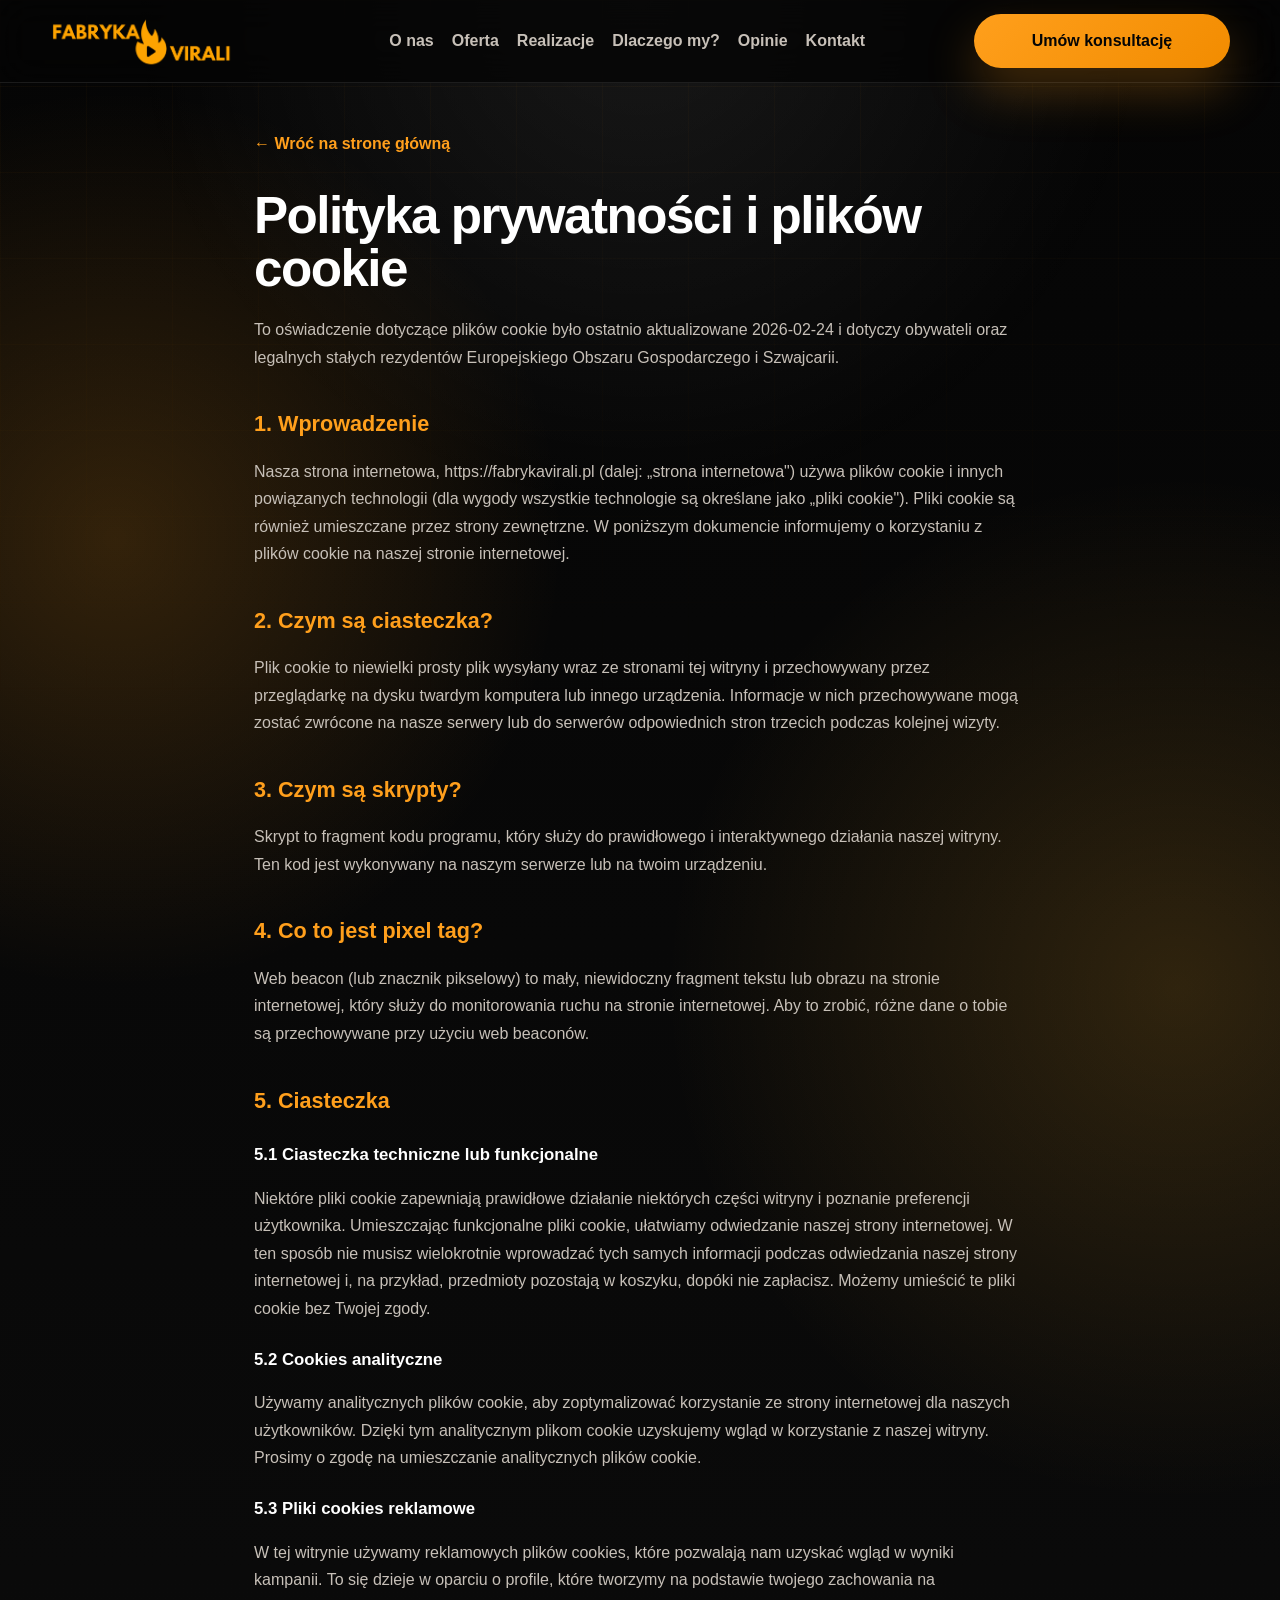
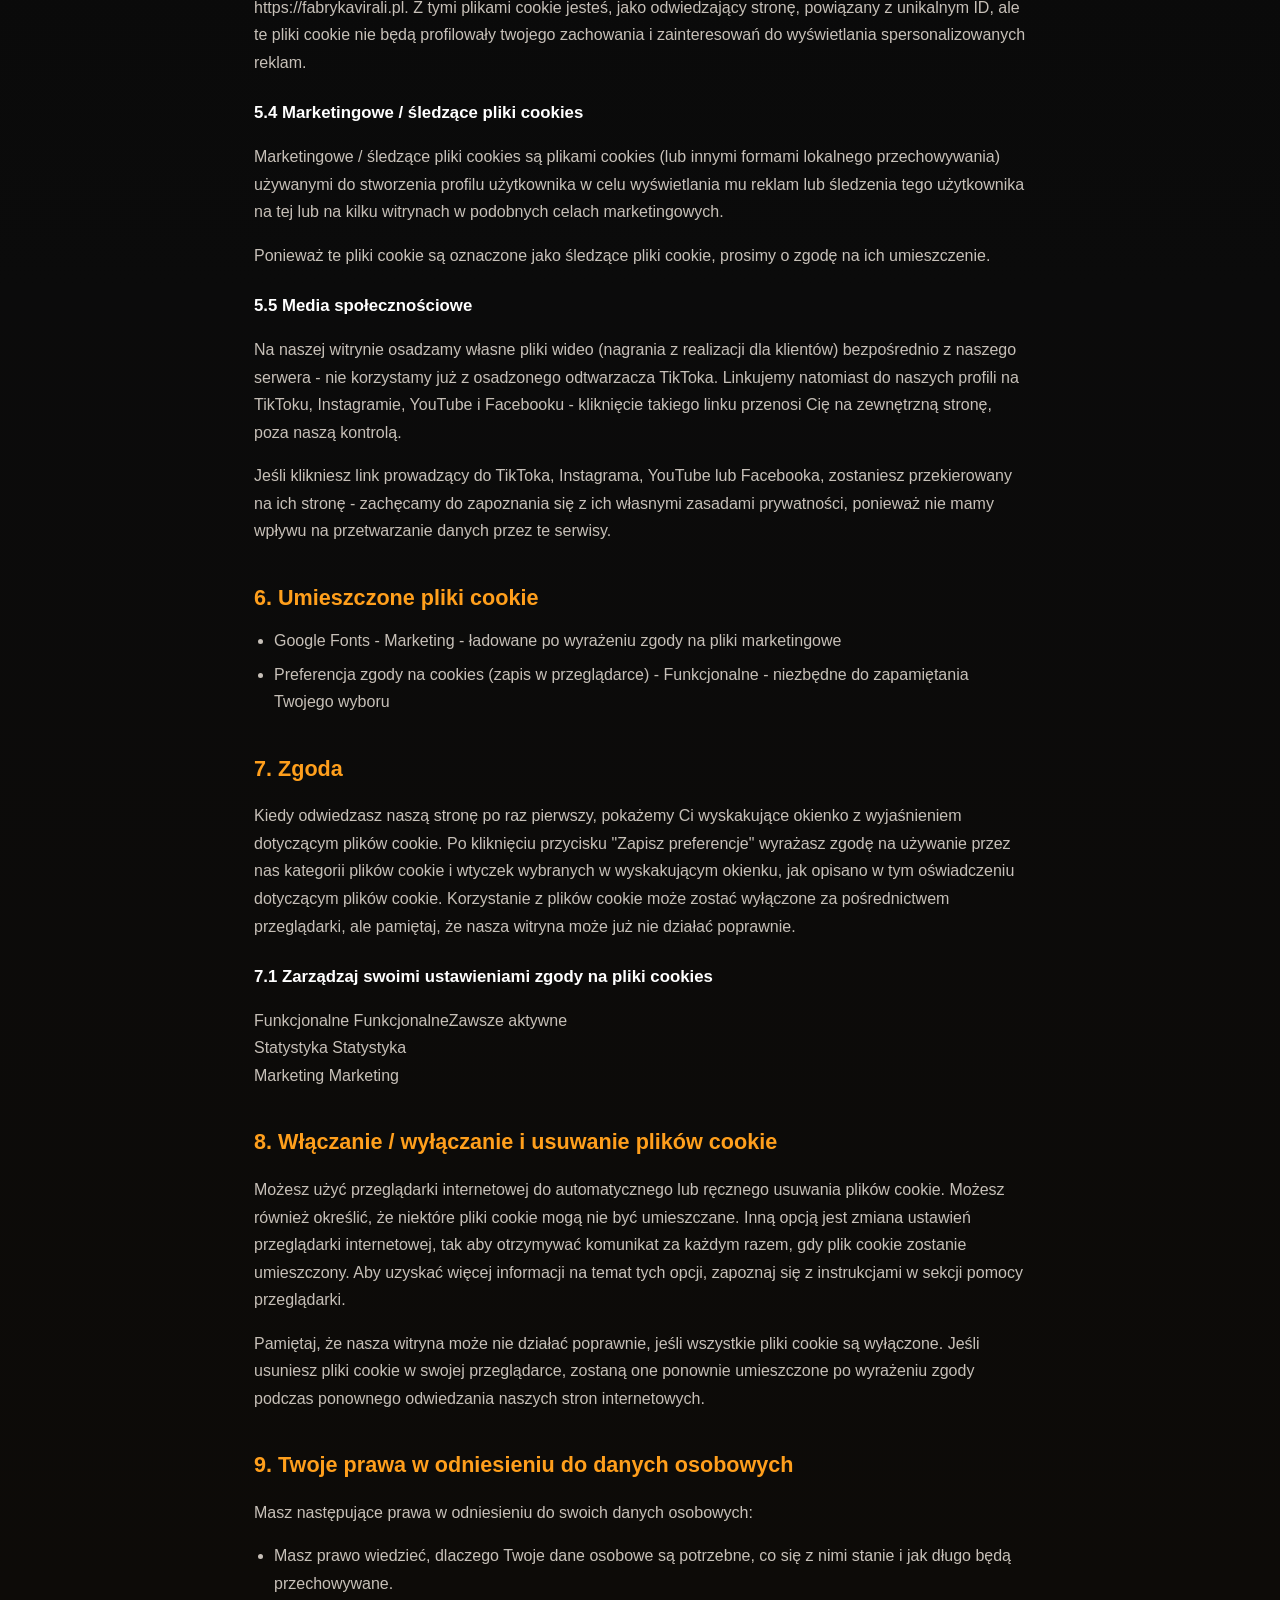
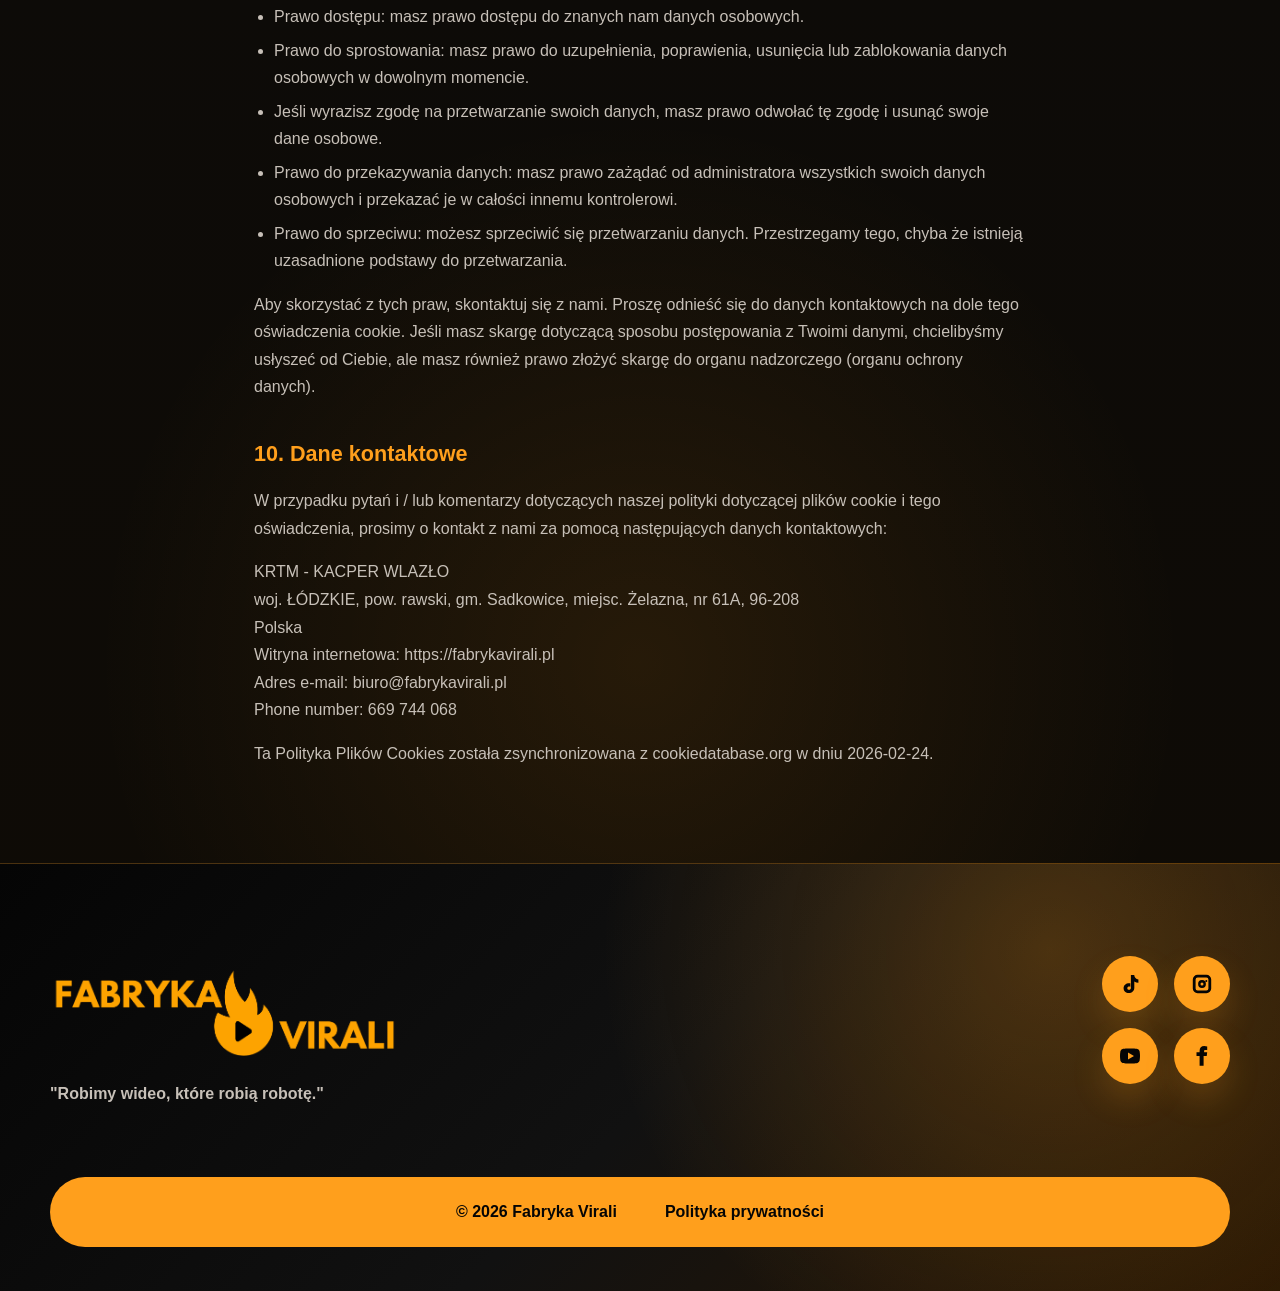
==== commit 995442d3: "Zamieniono długie myślniki na krótkie w tekstach i komentarzach Ujednolicono interpunkcję - wszystki" ====
--- a/politykaprywatnosci/index.html
+++ b/politykaprywatnosci/index.html
@@ -4,12 +4,12 @@
 <head>
 <meta charset="utf-8"/>
 <meta content="width=device-width, initial-scale=1" name="viewport"/>
-<title>Polityka prywatności i plików cookie — Fabryka Virali</title>
+<title>Polityka prywatności i plików cookie - Fabryka Virali</title>
 <meta content="Polityka prywatności i plików cookie strony fabrykavirali.pl." name="description"/>
 <meta name="robots" content="index, follow"/>
 <link rel="canonical" href="https://fabrykavirali.pl/politykaprywatnosci/"/>
 <meta property="og:type" content="website"/>
-<meta property="og:title" content="Polityka prywatności i plików cookie — Fabryka Virali"/>
+<meta property="og:title" content="Polityka prywatności i plików cookie - Fabryka Virali"/>
 <meta property="og:description" content="Polityka prywatności i plików cookie strony fabrykavirali.pl."/>
 <meta property="og:url" content="https://fabrykavirali.pl/politykaprywatnosci/"/>
 <link rel="icon" type="image/png" href="../assets/fv-logo.png"/>
@@ -75,22 +75,22 @@
 <body>
 <header class="header" data-header="">
 <div class="header__inner">
-<a aria-label="Fabryka Virali" class="brand brand--logo" href="/"><img loading="lazy" decoding="async" alt="Fabryka Virali" src="../assets/fv-logo.png"/></a>
+<a aria-label="Fabryka Virali" class="brand brand--logo" href="../"><img loading="lazy" decoding="async" alt="Fabryka Virali" src="../assets/fv-logo.png"/></a>
 <nav class="nav" data-nav="">
-<a href="/#onas">O nas</a>
-<a href="/#wspolpraca">Oferta</a>
-<a href="/#projekty">Realizacje</a>
-<a href="/#dlaczego">Dlaczego my?</a>
-<a href="/#opinie">Opinie</a>
-<a href="/#kontakt">Kontakt</a>
+<a href="../#onas">O nas</a>
+<a href="../#wspolpraca">Oferta</a>
+<a href="../#projekty">Realizacje</a>
+<a href="../#dlaczego">Dlaczego my?</a>
+<a href="../#opinie">Opinie</a>
+<a href="../#kontakt">Kontakt</a>
 </nav>
-<a class="header-cta" href="/#kontakt">Umów konsultację</a>
+<a class="header-cta" href="../#kontakt">Umów konsultację</a>
 <button aria-label="Otwórz menu" class="burger" data-burger=""><span></span><span></span></button>
 </div>
 </header>
 <main>
 <div class="policy-page">
-<a class="policy-page__back" href="/">← Wróć na stronę główną</a>
+<a class="policy-page__back" href="../">← Wróć na stronę główną</a>
 <h1>Polityka prywatności i plików cookie</h1>
 <p>To oświadczenie dotyczące plików cookie było ostatnio aktualizowane 2026-02-24 i dotyczy obywateli oraz legalnych stałych rezydentów Europejskiego Obszaru Gospodarczego i Szwajcarii.</p>
 <h2>1. Wprowadzenie</h2>
@@ -112,12 +112,12 @@
 <p>Marketingowe / śledzące pliki cookies są plikami cookies (lub innymi formami lokalnego przechowywania) używanymi do stworzenia profilu użytkownika w celu wyświetlania mu reklam lub śledzenia tego użytkownika na tej lub na kilku witrynach w podobnych celach marketingowych.</p>
 <p>Ponieważ te pliki cookie są oznaczone jako śledzące pliki cookie, prosimy o zgodę na ich umieszczenie.</p>
 <h3>5.5 Media społecznościowe</h3>
-<p>Na naszej witrynie osadzamy własne pliki wideo (nagrania z realizacji dla klientów) bezpośrednio z naszego serwera — nie korzystamy już z osadzonego odtwarzacza TikToka. Linkujemy natomiast do naszych profili na TikToku, Instagramie, YouTube i Facebooku — kliknięcie takiego linku przenosi Cię na zewnętrzną stronę, poza naszą kontrolą.</p>
-<p>Jeśli klikniesz link prowadzący do TikToka, Instagrama, YouTube lub Facebooka, zostaniesz przekierowany na ich stronę — zachęcamy do zapoznania się z ich własnymi zasadami prywatności, ponieważ nie mamy wpływu na przetwarzanie danych przez te serwisy.</p>
+<p>Na naszej witrynie osadzamy własne pliki wideo (nagrania z realizacji dla klientów) bezpośrednio z naszego serwera - nie korzystamy już z osadzonego odtwarzacza TikToka. Linkujemy natomiast do naszych profili na TikToku, Instagramie, YouTube i Facebooku - kliknięcie takiego linku przenosi Cię na zewnętrzną stronę, poza naszą kontrolą.</p>
+<p>Jeśli klikniesz link prowadzący do TikToka, Instagrama, YouTube lub Facebooka, zostaniesz przekierowany na ich stronę - zachęcamy do zapoznania się z ich własnymi zasadami prywatności, ponieważ nie mamy wpływu na przetwarzanie danych przez te serwisy.</p>
 <h2>6. Umieszczone pliki cookie</h2>
 <ul>
-<li>Google Fonts — Marketing — ładowane po wyrażeniu zgody na pliki marketingowe</li>
-<li>Preferencja zgody na cookies (zapis w przeglądarce) — Funkcjonalne — niezbędne do zapamiętania Twojego wyboru</li>
+<li>Google Fonts - Marketing - ładowane po wyrażeniu zgody na pliki marketingowe</li>
+<li>Preferencja zgody na cookies (zapis w przeglądarce) - Funkcjonalne - niezbędne do zapamiętania Twojego wyboru</li>
 </ul>
 <h2>7. Zgoda</h2>
 <p>Kiedy odwiedzasz naszą stronę po raz pierwszy, pokażemy Ci wyskakujące okienko z wyjaśnieniem dotyczącym plików cookie. Po kliknięciu przycisku "Zapisz preferencje" wyrażasz zgodę na używanie przez nas kategorii plików cookie i wtyczek wybranych w wyskakującym okienku, jak opisano w tym oświadczeniu dotyczącym plików cookie. Korzystanie z plików cookie może zostać wyłączone za pośrednictwem przeglądarki, ale pamiętaj, że nasza witryna może już nie działać poprawnie.</p>
@@ -146,7 +146,7 @@
 <footer class="footer">
 <div class="container footer__top">
 <div>
-<a aria-label="Fabryka Virali" class="footer-logo" href="/"><img loading="lazy" decoding="async" alt="Fabryka Virali" src="../assets/fv-logo.png"/></a>
+<a aria-label="Fabryka Virali" class="footer-logo" href="../"><img loading="lazy" decoding="async" alt="Fabryka Virali" src="../assets/fv-logo.png"/></a>
 <p>"Robimy wideo, które robią robotę."</p>
 </div>
 <div class="footer__socials">
@@ -158,7 +158,7 @@
 </div>
 <div class="container footer__bottom">
 <span>© 2026 Fabryka Virali</span>
-<a class="footer-policy-link" href="/politykaprywatnosci/">Polityka prywatności</a>
+<a class="footer-policy-link" href="./">Polityka prywatności</a>
 </div>
 </footer>
 </body>
--- a/css/05-sections.css
+++ b/css/05-sections.css
@@ -976,7 +976,7 @@
 }
 
 
-/* Ujednolicenie sekcji platform i realizacji — 2026-07 */
+/* Ujednolicenie sekcji platform i realizacji - 2026-07 */
 .platform-grid {
   display: grid;
   grid-template-columns: repeat(6, minmax(0, 1fr));
--- a/css/06-responsive.css
+++ b/css/06-responsive.css
@@ -1351,7 +1351,7 @@
   }
 }
 
-/* Zmiany po uwagach 02/07/2026 — mobile/tablet */
+/* Zmiany po uwagach 02/07/2026 - mobile/tablet */
 @media (max-width: 860px) {
   .hero-primary-cta {
     width: min(100%, 360px);
@@ -1537,7 +1537,7 @@
 }
 
 /* ============================================================
-   Układ "kolażowy" na telefonach — mniej pojedynczej kolumny,
+   Układ "kolażowy" na telefonach - mniej pojedynczej kolumny,
    więcej kafli obok siebie, żeby strona była wyraźnie krótsza.
    Ten blok celowo jest na końcu pliku, żeby nadpisać wcześniejsze
    (czasem sprzeczne) reguły mobilne z poprzednich poprawek.
@@ -1674,7 +1674,7 @@
 }
 
 /* ============================================================
-   FAQ — nowa struktura: rozwijane odpowiedzi (akordeon).
+   FAQ - nowa struktura: rozwijane odpowiedzi (akordeon).
    Ten blok świadomie i całościowo nadpisuje wszystkie wcześniejsze
    reguły dla .why-grid / .why-card z poprzednich poprawek (stara
    struktura HTML już nie istnieje, więc stare reguły by kolidowały).
